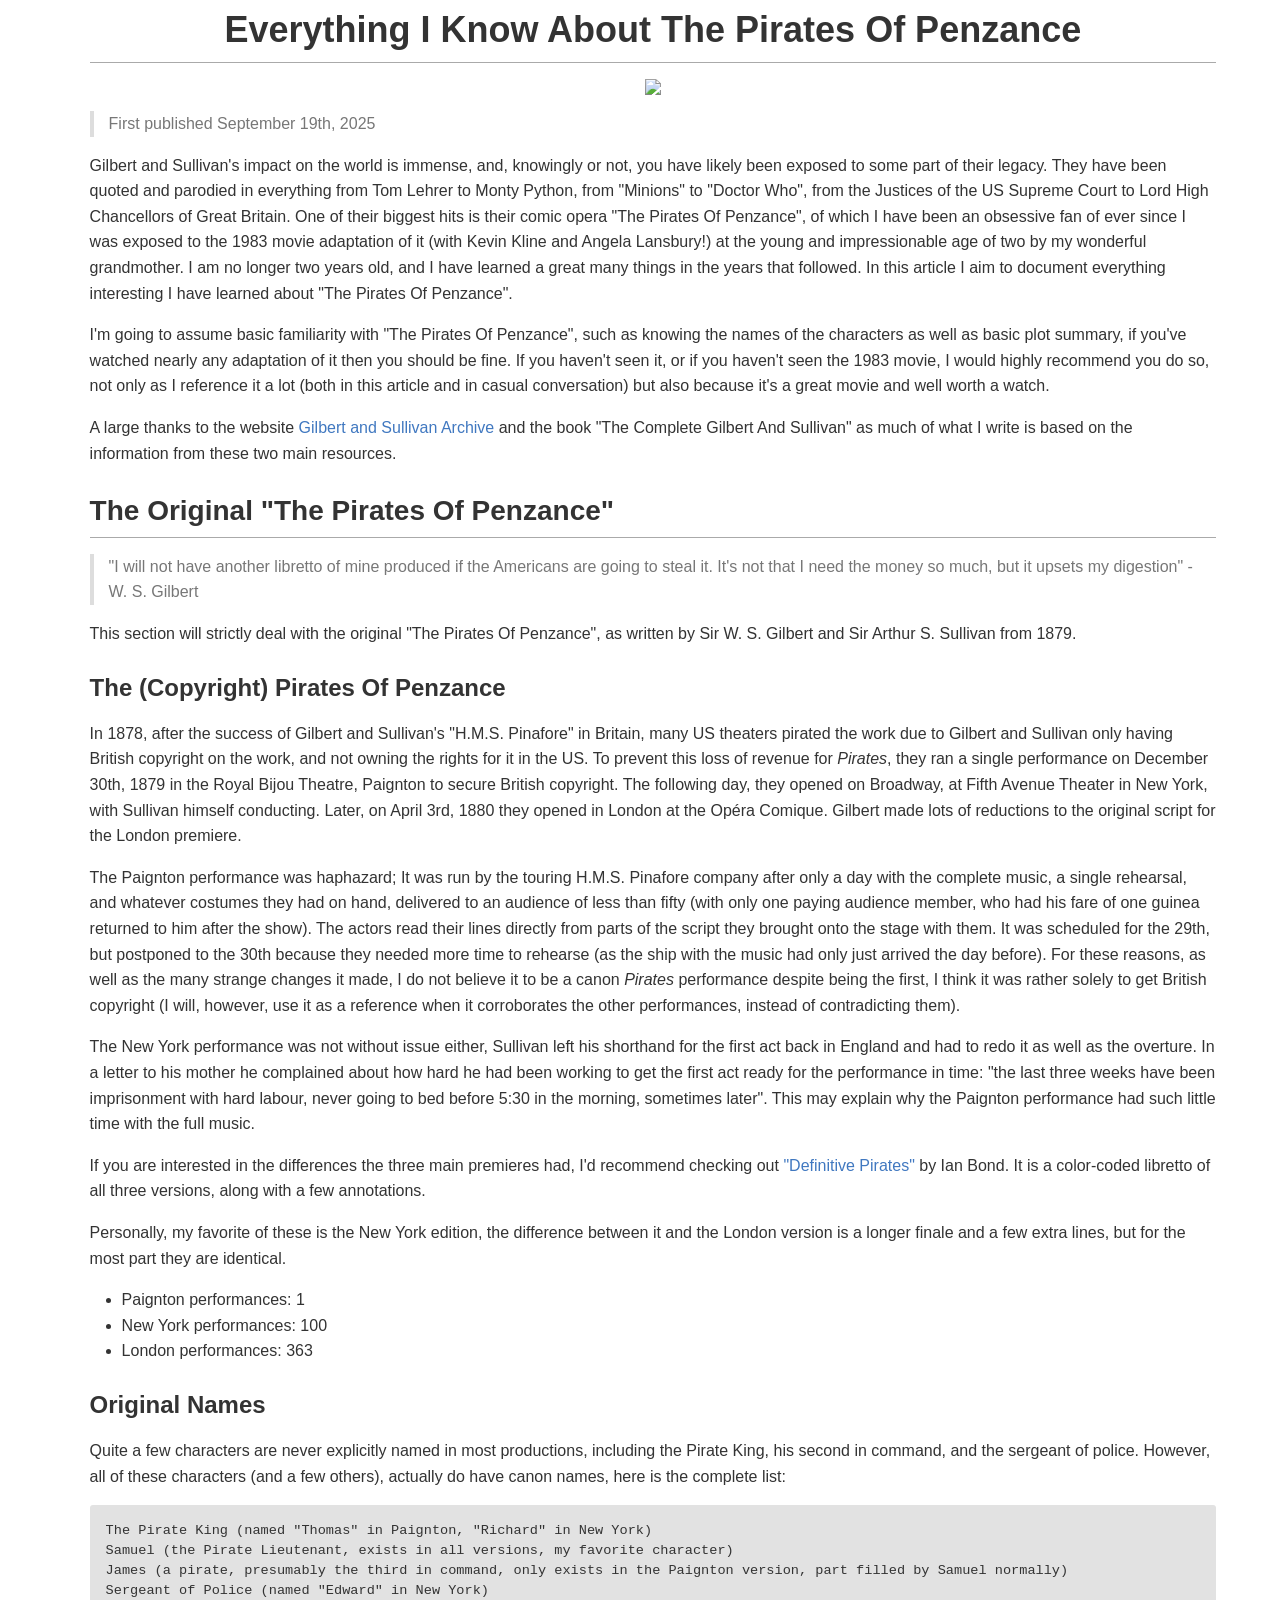
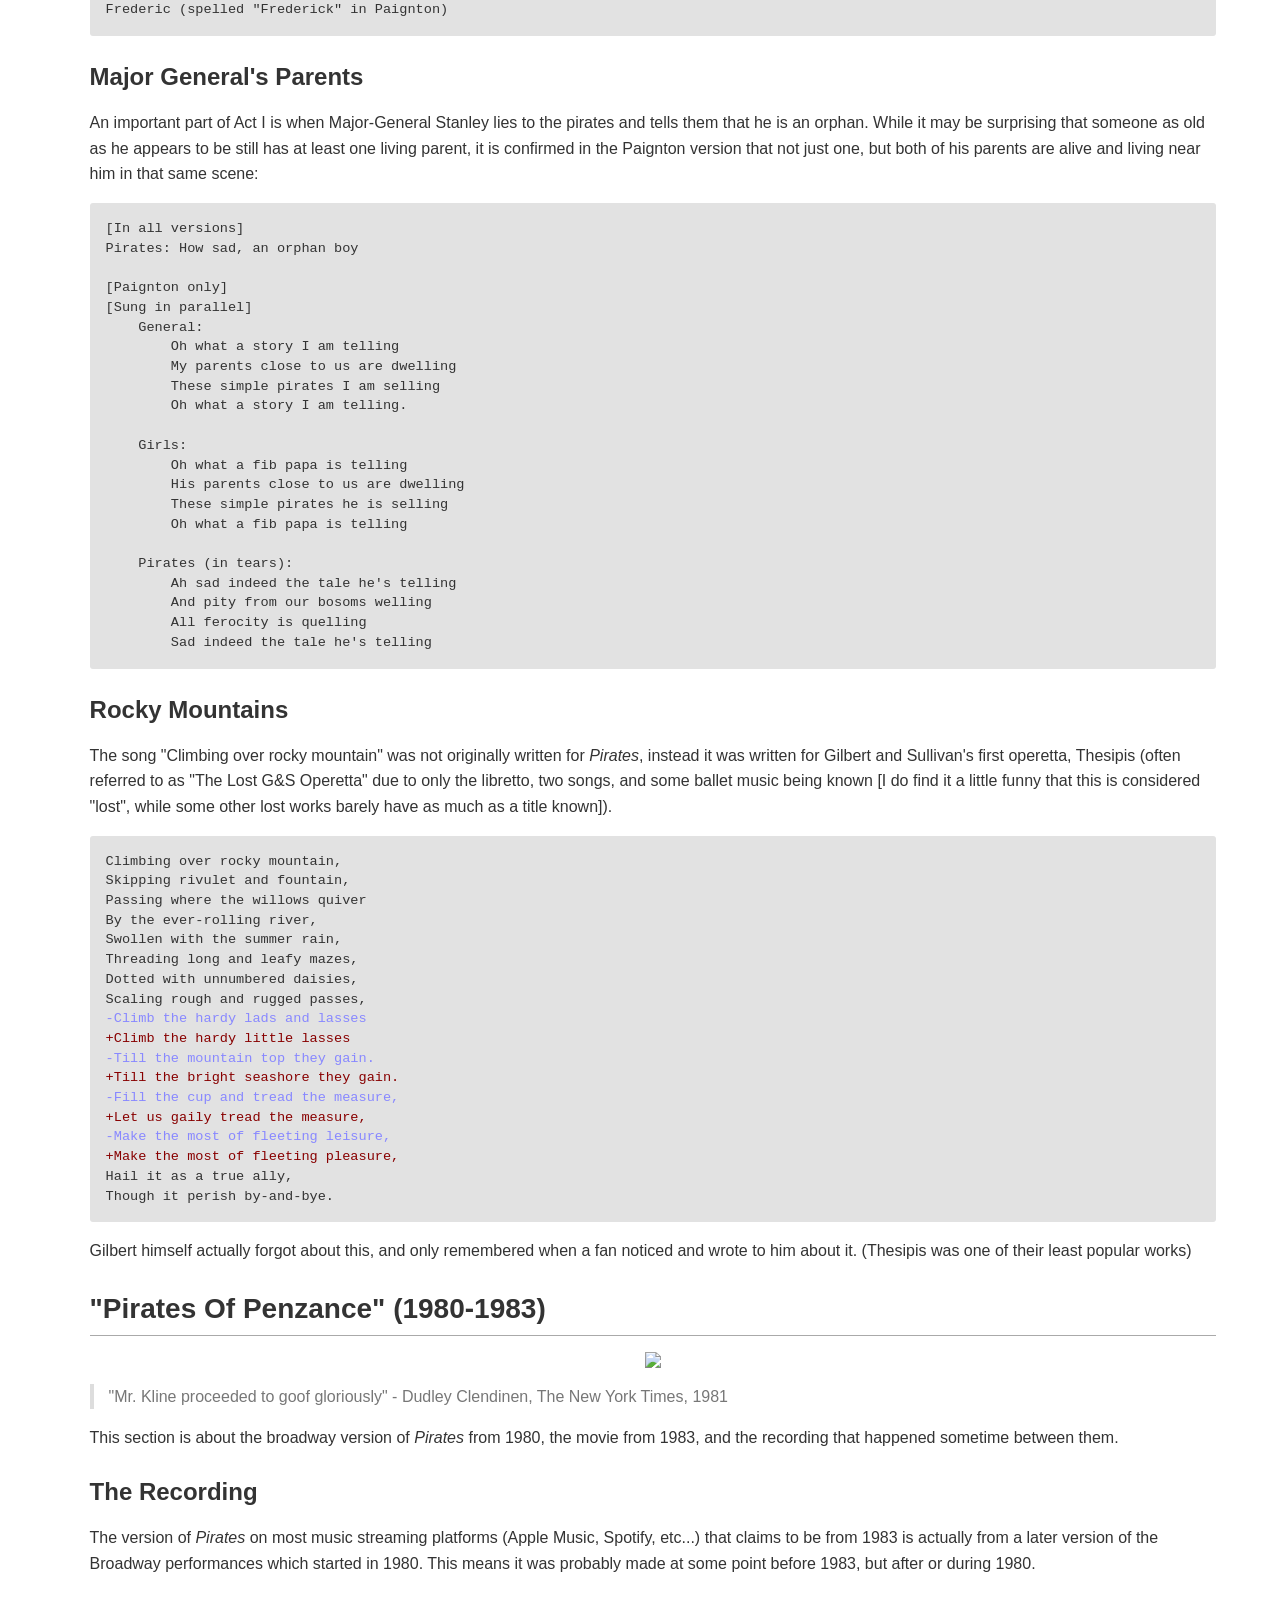
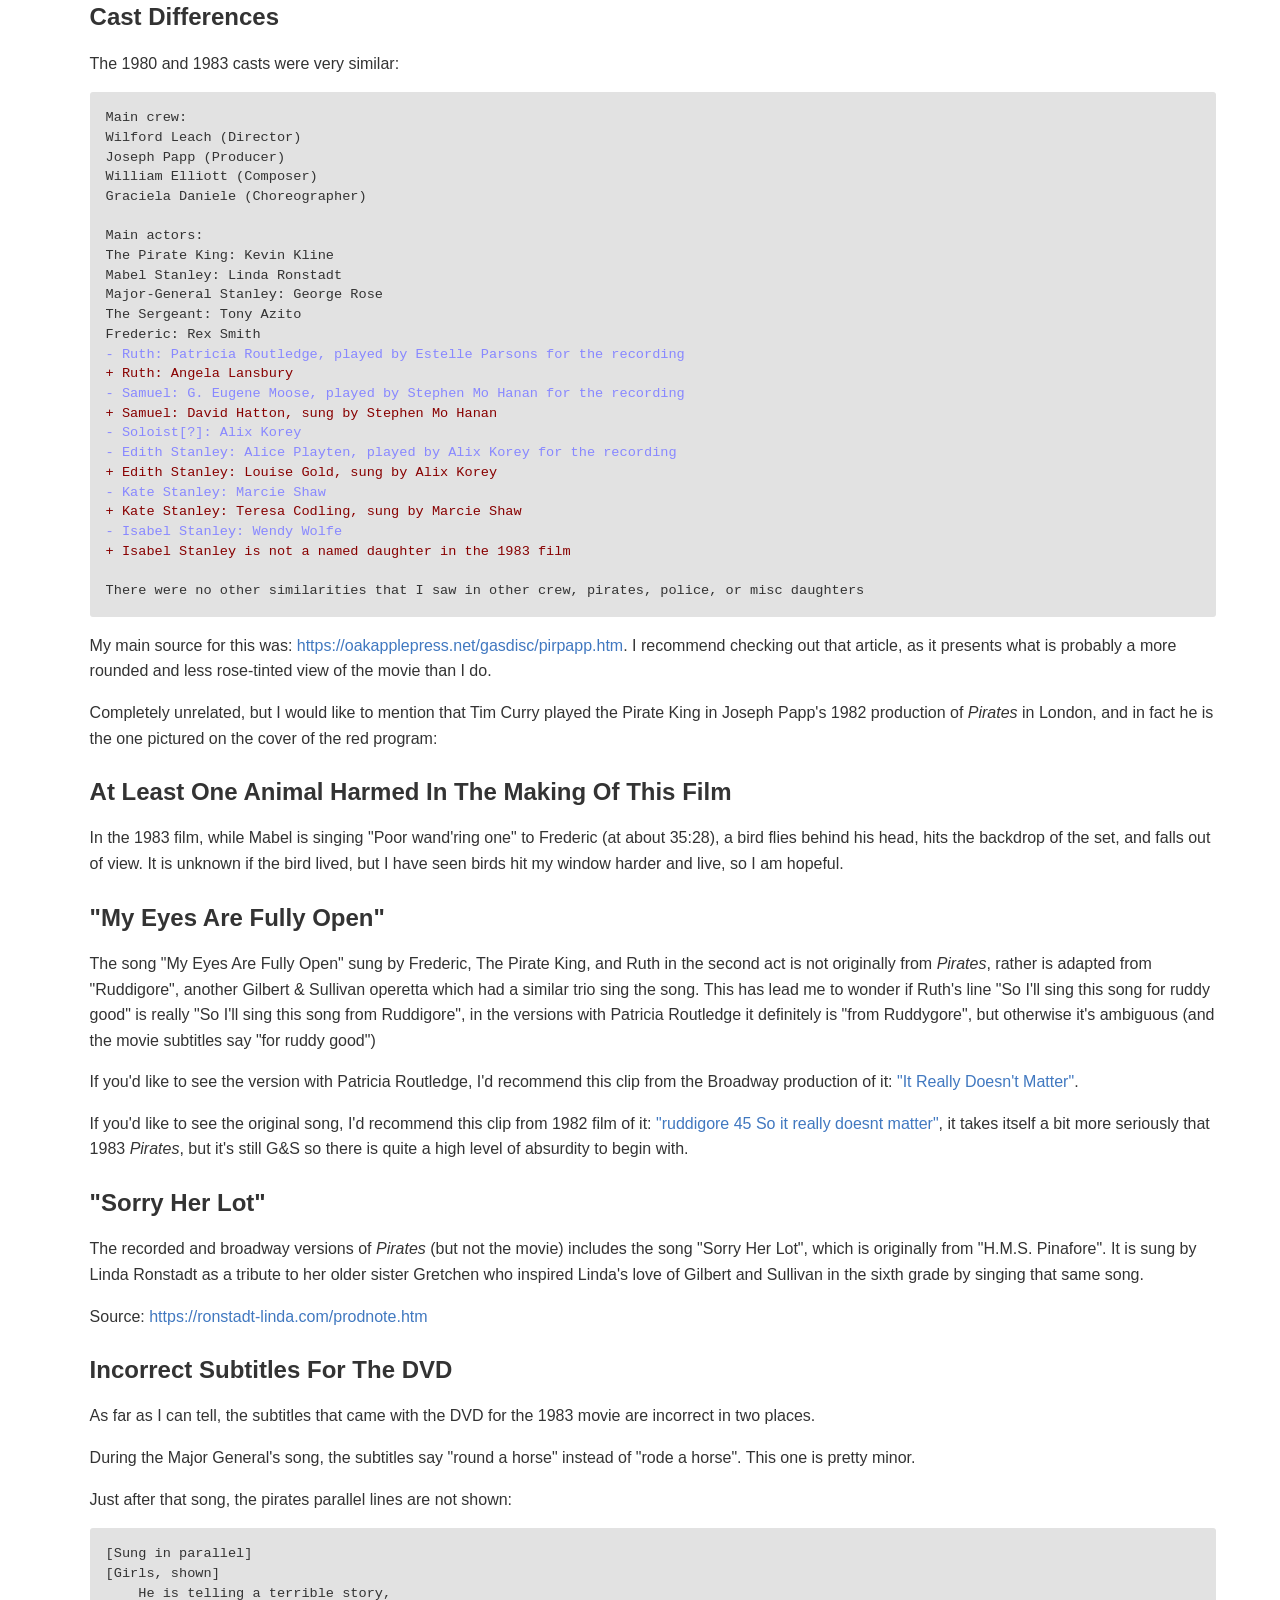
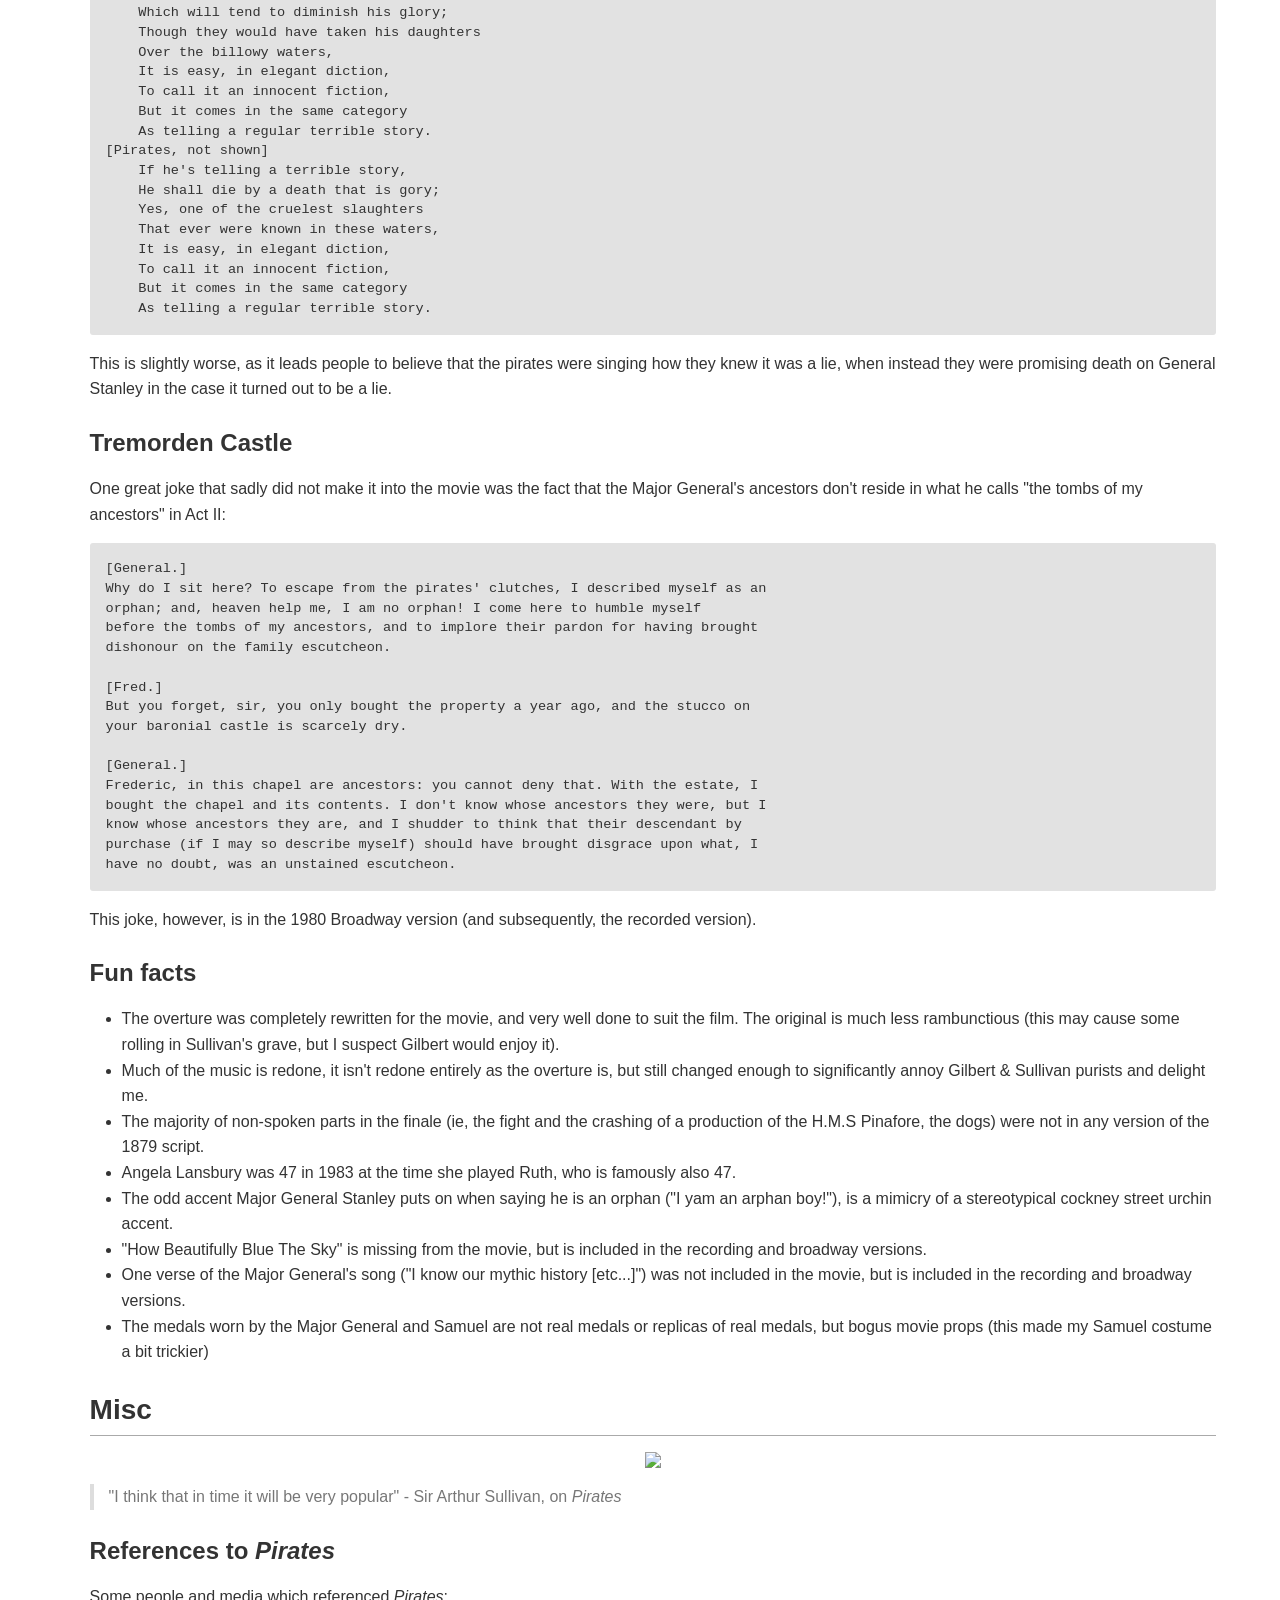
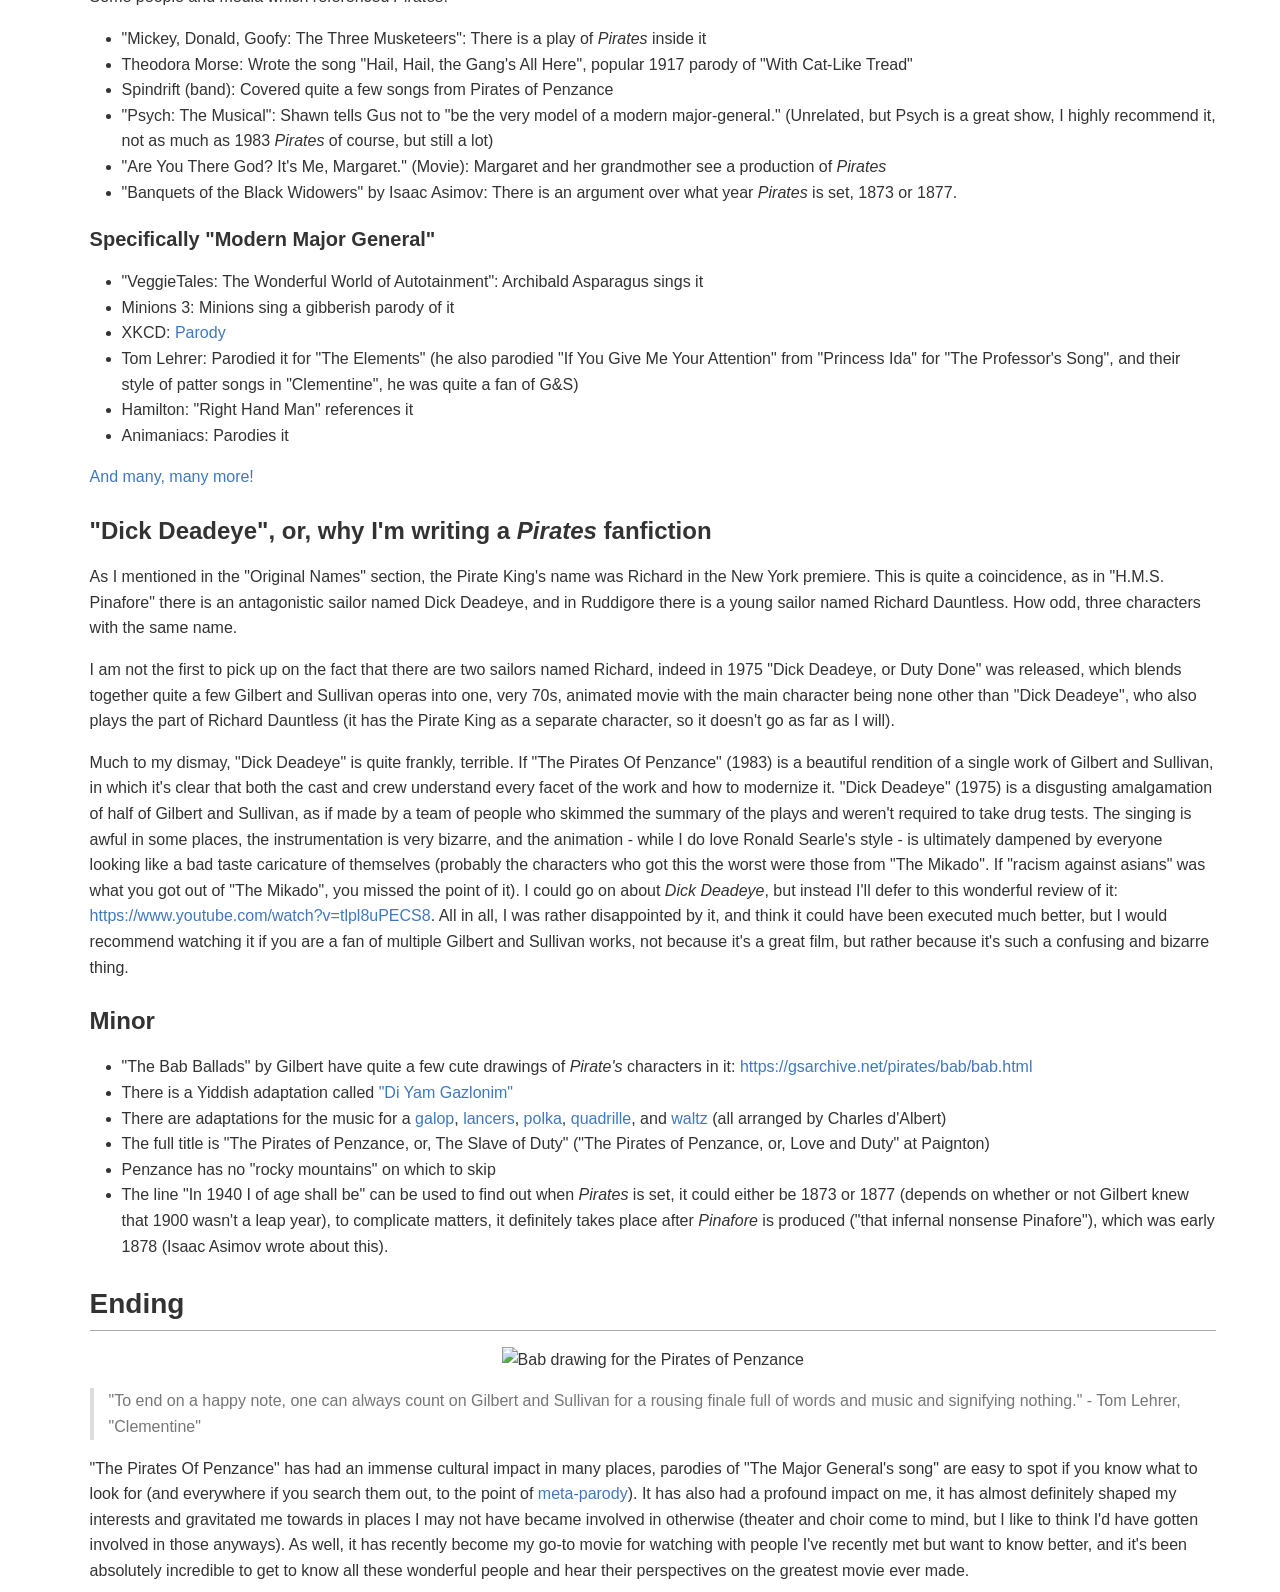
==== blog/pirates.html @ fc8563b8 "Add pirates of penzance article" ====
<html>
<head>
<link rel="stylesheet" href="default.css">
<link rel="stylesheet" href="github-markdown.css">
<link rel="stylesheet" href="base16-light.css">
</head>
<body class="markdown-body">
<h1 align="center">Everything I Know About The Pirates Of Penzance</h1>
<p align="center">
  <img src="https://gsarchive.net/pirates/graphics/temple_pk.jpg">
</p>
<blockquote>
<p>First published September 19th, 2025</p>
</blockquote>
<p>Gilbert and Sullivan's impact on the world is immense, and, knowingly or not, you have likely been exposed to some part of their legacy. They have been quoted and parodied in everything from Tom Lehrer to Monty Python, from "Minions" to "Doctor Who", from the Justices of the US Supreme Court to Lord High Chancellors of Great Britain. One of their biggest hits is their comic opera "The Pirates Of Penzance", of which I have been an obsessive fan of ever since I was exposed to the 1983 movie adaptation of it (with Kevin Kline and Angela Lansbury!) at the young and impressionable age of two by my wonderful grandmother. I am no longer two years old, and I have learned a great many things in the years that followed. In this article I aim to document everything interesting I have learned about "The Pirates Of Penzance".</p>
<p>I'm going to assume basic familiarity with "The Pirates Of Penzance", such as knowing the names of the characters as well as basic plot summary, if you've watched nearly any adaptation of it then you should be fine. If you haven't seen it, or if you haven't seen the 1983 movie, I would highly recommend you do so, not only as I reference it a lot (both in this article and in casual conversation) but also because it's a great movie and well worth a watch.</p>
<p>A large thanks to the website <a href="https://gsarchive.net/">Gilbert and Sullivan Archive</a> and the book "The Complete Gilbert And Sullivan" as much of what I write is based on the information from these two main resources.</p>
<h2>The Original "The Pirates Of Penzance"</h2>
<blockquote>
<p>"I will not have another libretto of mine produced if the Americans are going to steal it. It's not that I need the money so much, but it upsets my digestion" - W. S. Gilbert</p>
</blockquote>
<p>This section will strictly deal with the original "The Pirates Of Penzance", as written by Sir W. S. Gilbert and Sir Arthur S. Sullivan from 1879.</p>
<h3>The (Copyright) Pirates Of Penzance</h3>
<p>In 1878, after the success of Gilbert and Sullivan's "H.M.S. Pinafore" in Britain, many US theaters pirated the work due to Gilbert and Sullivan only having British copyright on the work, and not owning the rights for it in the US. To prevent this loss of revenue for <em>Pirates</em>, they ran a single performance on December 30th, 1879 in the Royal Bijou Theatre, Paignton to secure British copyright. The following day, they opened on Broadway, at Fifth Avenue Theater in New York, with Sullivan himself conducting. Later, on April 3rd, 1880 they opened in London at the Opéra Comique. Gilbert made lots of reductions to the original script for the London premiere.</p>
<p>The Paignton performance was haphazard; It was run by the touring H.M.S. Pinafore company after only a day with the complete music, a single rehearsal, and whatever costumes they had on hand, delivered to an audience of less than fifty (with only one paying audience member, who had his fare of one guinea returned to him after the show). The actors read their lines directly from parts of the script they brought onto the stage with them. It was scheduled for the 29th, but postponed to the 30th because they needed more time to rehearse (as the ship with the music had only just arrived the day before). For these reasons, as well as the many strange changes it made, I do not believe it to be a canon <em>Pirates</em> performance despite being the first, I think it was rather solely to get British copyright (I will, however, use it as a reference when it corroborates the other performances, instead of contradicting them).</p>
<p>The New York performance was not without issue either, Sullivan left his shorthand for the first act back in England and had to redo it as well as the overture. In a letter to his mother he complained about how hard he had been working to get the first act ready for the performance in time: "the last three weeks have been imprisonment with hard labour, never going to bed before 5:30 in the morning, sometimes later". This may explain why the Paignton performance had such little time with the full music.</p>
<p>If you are interested in the differences the three main premieres had, I'd recommend checking out <a href="https://gsarchive.net/pirates/definitive_pirates.pdf">"Definitive Pirates"</a> by Ian Bond. It is a color-coded libretto of all three versions, along with a few annotations.</p>
<p>Personally, my favorite of these is the New York edition, the difference between it and the London version is a longer finale and a few extra lines, but for the most part they are identical.</p>
<ul>
<li>Paignton performances: 1</li>
<li>New York performances: 100</li>
<li>London performances: 363</li>
</ul>
<h3>Original Names</h3>
<p>Quite a few characters are never explicitly named in most productions, including the Pirate King, his second in command, and the sergeant of police. However, all of these characters (and a few others), actually do have canon names, here is the complete list:</p>
<pre><code>The Pirate King (named "Thomas" in Paignton, "Richard" in New York)
Samuel (the Pirate Lieutenant, exists in all versions, my favorite character)
James (a pirate, presumably the third in command, only exists in the Paignton version, part filled by Samuel normally)
Sergeant of Police (named "Edward" in New York)
Frederic (spelled "Frederick" in Paignton)
</code></pre>
<h3>Major General's Parents</h3>
<p>An important part of Act I is when Major-General Stanley lies to the pirates and tells them that he is an orphan. While it may be surprising that someone as old as he appears to be still has at least one living parent, it is confirmed in the Paignton version that not just one, but both of his parents are alive and living near him in that same scene:</p>
<pre><code>[In all versions]
Pirates: How sad, an orphan boy

[Paignton only]
[Sung in parallel]
    General:
        Oh what a story I am telling
        My parents close to us are dwelling
        These simple pirates I am selling
        Oh what a story I am telling.

    Girls:
        Oh what a fib papa is telling
        His parents close to us are dwelling
        These simple pirates he is selling
        Oh what a fib papa is telling

    Pirates (in tears):
        Ah sad indeed the tale he's telling
        And pity from our bosoms welling
        All ferocity is quelling
        Sad indeed the tale he's telling
</code></pre>
<h3>Rocky Mountains</h3>
<p>The song "Climbing over rocky mountain" was not originally written for <em>Pirates</em>, instead it was written for Gilbert and Sullivan's first operetta, Thesipis (often referred to as "The Lost G&amp;S Operetta" due to only the libretto, two songs, and some ballet music being known [I do find it a little funny that this is considered "lost", while some other lost works barely have as much as a title known]).</p>
<pre><code class="language-diff">Climbing over rocky mountain,
Skipping rivulet and fountain,
Passing where the willows quiver
By the ever-rolling river,
Swollen with the summer rain,
Threading long and leafy mazes,
Dotted with unnumbered daisies,
Scaling rough and rugged passes,
<span class="hljs-deletion">-Climb the hardy lads and lasses</span>
<span class="hljs-addition">+Climb the hardy little lasses</span>
<span class="hljs-deletion">-Till the mountain top they gain.</span>
<span class="hljs-addition">+Till the bright seashore they gain.</span>
<span class="hljs-deletion">-Fill the cup and tread the measure,</span>
<span class="hljs-addition">+Let us gaily tread the measure,</span>
<span class="hljs-deletion">-Make the most of fleeting leisure,</span>
<span class="hljs-addition">+Make the most of fleeting pleasure,</span>
Hail it as a true ally,
Though it perish by-and-bye.
</code></pre>
<p>Gilbert himself actually forgot about this, and only remembered when a fan noticed and wrote to him about it. (Thesipis was one of their least popular works)</p>
<h2>"Pirates Of Penzance" (1980-1983)</h2>
<p align="center">
  <img src="https://m.media-amazon.com/images/M/MV5BOTBkMjFiYjctZjE0NC00MWNkLWFhYTEtYWE4MWM4ZjQ1NzIzXkEyXkFqcGc@._V1_QL75_UX190_CR0,1,190,281_.jpg">
</p>
<blockquote>
<p>"Mr. Kline proceeded to goof gloriously" - Dudley Clendinen, The New York Times, 1981</p>
</blockquote>
<p>This section is about the broadway version of <em>Pirates</em> from 1980, the movie from 1983, and the recording that happened sometime between them.</p>
<h3>The Recording</h3>
<p>The version of <em>Pirates</em> on most music streaming platforms (Apple Music, Spotify, etc...) that claims to be from 1983 is actually from a later version of the Broadway performances which started in 1980. This means it was probably made at some point before 1983, but after or during 1980.</p>
<h3>Cast Differences</h3>
<p>The 1980 and 1983 casts were very similar:</p>
<pre><code class="language-diff">Main crew:
Wilford Leach (Director)
Joseph Papp (Producer)
William Elliott (Composer)
Graciela Daniele (Choreographer)

Main actors:
The Pirate King: Kevin Kline
Mabel Stanley: Linda Ronstadt
Major-General Stanley: George Rose
The Sergeant: Tony Azito
Frederic: Rex Smith
<span class="hljs-deletion">- Ruth: Patricia Routledge, played by Estelle Parsons for the recording</span>
<span class="hljs-addition">+ Ruth: Angela Lansbury</span>
<span class="hljs-deletion">- Samuel: G. Eugene Moose, played by Stephen Mo Hanan for the recording</span>
<span class="hljs-addition">+ Samuel: David Hatton, sung by Stephen Mo Hanan</span>
<span class="hljs-deletion">- Soloist[?]: Alix Korey</span>
<span class="hljs-deletion">- Edith Stanley: Alice Playten, played by Alix Korey for the recording</span>
<span class="hljs-addition">+ Edith Stanley: Louise Gold, sung by Alix Korey</span>
<span class="hljs-deletion">- Kate Stanley: Marcie Shaw</span>
<span class="hljs-addition">+ Kate Stanley: Teresa Codling, sung by Marcie Shaw</span>
<span class="hljs-deletion">- Isabel Stanley: Wendy Wolfe</span>
<span class="hljs-addition">+ Isabel Stanley is not a named daughter in the 1983 film</span>

There were no other similarities that I saw in other crew, pirates, police, or misc daughters
</code></pre>
<p>My main source for this was: <a href="https://oakapplepress.net/gasdisc/pirpapp.htm">https://oakapplepress.net/gasdisc/pirpapp.htm</a>.
I recommend checking out that article, as it presents what is probably a more rounded and less rose-tinted view of the movie than I do.</p>
<p>Completely unrelated, but I would like to mention that Tim Curry played the Pirate King in Joseph Papp's 1982 production of <em>Pirates</em> in London, and in fact he is the one pictured on the cover of the red program: <img src="http://blog.durosia.com/wp-content/uploads/2017/06/pirates-of-penzance-program-300x300.jpg" alt=""></p>
<h3>At Least One Animal Harmed In The Making Of This Film</h3>
<p>In the 1983 film, while Mabel is singing "Poor wand'ring one" to Frederic (at about 35:28), a bird flies behind his head, hits the backdrop of the set, and falls out of view. It is unknown if the bird lived, but I have seen birds hit my window harder and live, so I am hopeful.</p>
<h3>"My Eyes Are Fully Open"</h3>
<p>The song "My Eyes Are Fully Open" sung by Frederic, The Pirate King, and Ruth in the second act is not originally from <em>Pirates</em>, rather is adapted from "Ruddigore", another Gilbert &amp; Sullivan operetta which had a similar trio sing the song. This has lead me to wonder if Ruth's line "So I'll sing this song for ruddy good" is really "So I'll sing this song from Ruddigore", in the versions with Patricia Routledge it definitely is "from Ruddygore", but otherwise it's ambiguous (and the movie subtitles say "for ruddy good")</p>
<p>If you'd like to see the version with Patricia Routledge, I'd recommend this clip from the Broadway production of it: <a href="https://www.youtube.com/watch?v=qa7evoSWgIY">"It Really Doesn't Matter"</a>.</p>
<p>If you'd like to see the original song, I'd recommend this clip from 1982 film of it: <a href="https://www.youtube.com/watch?v=zmBri9kvptE">"ruddigore 45 So it really doesnt matter"</a>, it takes itself a bit more seriously that 1983 <em>Pirates</em>, but it's still G&amp;S so there is quite a high level of absurdity to begin with.</p>
<h3>"Sorry Her Lot"</h3>
<p>The recorded and broadway versions of <em>Pirates</em> (but not the movie) includes the song "Sorry Her Lot", which is originally from "H.M.S. Pinafore". It is sung by Linda Ronstadt as a tribute to her older sister Gretchen who inspired Linda's love of Gilbert and Sullivan in the sixth grade by singing that same song.</p>
<p>Source: <a href="https://ronstadt-linda.com/prodnote.htm">https://ronstadt-linda.com/prodnote.htm</a></p>
<h3>Incorrect Subtitles For The DVD</h3>
<p>As far as I can tell, the subtitles that came with the DVD for the 1983 movie are incorrect in two places.</p>
<p>During the Major General's song, the subtitles say "round a horse" instead of "rode a horse". This one is pretty minor.</p>
<p>Just after that song, the pirates parallel lines are not shown:</p>
<pre><code>[Sung in parallel]
[Girls, shown]
    He is telling a terrible story,
    Which will tend to diminish his glory;
    Though they would have taken his daughters
    Over the billowy waters,
    It is easy, in elegant diction,
    To call it an innocent fiction,
    But it comes in the same category
    As telling a regular terrible story.
[Pirates, not shown]
    If he's telling a terrible story,
    He shall die by a death that is gory;
    Yes, one of the cruelest slaughters
    That ever were known in these waters,
    It is easy, in elegant diction,
    To call it an innocent fiction,
    But it comes in the same category
    As telling a regular terrible story.
</code></pre>
<p>This is slightly worse, as it leads people to believe that the pirates were singing how they knew it was a lie, when instead they were promising death on General Stanley in the case it turned out to be a lie.</p>
<h3>Tremorden Castle</h3>
<p>One great joke that sadly did not make it into the movie was the fact that the Major General's ancestors don't reside in what he calls "the tombs of my ancestors" in Act II:</p>
<pre><code>[General.]
Why do I sit here? To escape from the pirates' clutches, I described myself as an
orphan; and, heaven help me, I am no orphan! I come here to humble myself
before the tombs of my ancestors, and to implore their pardon for having brought
dishonour on the family escutcheon.

[Fred.]
But you forget, sir, you only bought the property a year ago, and the stucco on
your baronial castle is scarcely dry.

[General.]
Frederic, in this chapel are ancestors: you cannot deny that. With the estate, I
bought the chapel and its contents. I don't know whose ancestors they were, but I
know whose ancestors they are, and I shudder to think that their descendant by
purchase (if I may so describe myself) should have brought disgrace upon what, I
have no doubt, was an unstained escutcheon.
</code></pre>
<p>This joke, however, is in the 1980 Broadway version (and subsequently, the recorded version).</p>
<h3>Fun facts</h3>
<ul>
<li>The overture was completely rewritten for the movie, and very well done to suit the film. The original is much less rambunctious (this may cause some rolling in Sullivan's grave, but I suspect Gilbert would enjoy it).</li>
<li>Much of the music is redone, it isn't redone entirely as the overture is, but still changed enough to significantly annoy Gilbert &amp; Sullivan purists and delight me.</li>
<li>The majority of non-spoken parts in the finale (ie, the fight and the crashing of a production of the H.M.S Pinafore, the dogs) were not in any version of the 1879 script.</li>
<li>Angela Lansbury was 47 in 1983 at the time she played Ruth, who is famously also 47.</li>
<li>The odd accent Major General Stanley puts on when saying he is an orphan ("I yam an arphan boy!"), is a mimicry of a stereotypical cockney street urchin accent.</li>
<li>"How Beautifully Blue The Sky" is missing from the movie, but is included in the recording and broadway versions.</li>
<li>One verse of the Major General's song ("I know our mythic history [etc...]") was not included in the movie, but is included in the recording and broadway versions.</li>
<li>The medals worn by the Major General and Samuel are not real medals or replicas of real medals, but bogus movie props (this made my Samuel costume a bit trickier)</li>
</ul>
<h2>Misc</h2>
<p align="center">
  <img src="https://gsarchive.net/pirates/clip_art/GeneralStanley.png" style="max-width: 10%; max-height: 10%;">
</p>
<blockquote>
<p>"I think that in time it will be very popular" - Sir Arthur Sullivan, on <em>Pirates</em></p>
</blockquote>
<h3>References to <em>Pirates</em></h3>
<p>Some people and media which referenced <em>Pirates</em>:</p>
<ul>
<li>"Mickey, Donald, Goofy: The Three Musketeers": There is a play of <em>Pirates</em> inside it</li>
<li>Theodora Morse: Wrote the song "Hail, Hail, the Gang's All Here", popular 1917 parody of "With Cat-Like Tread"</li>
<li>Spindrift (band): Covered quite a few songs from Pirates of Penzance</li>
<li>"Psych: The Musical": Shawn tells Gus not to "be the very model of a modern major-general." (Unrelated, but Psych is a great show, I highly recommend it, not as much as 1983 <em>Pirates</em> of course, but still a lot)</li>
<li>"Are You There God? It's Me, Margaret." (Movie): Margaret and her grandmother see a production of <em>Pirates</em></li>
<li>"Banquets of the Black Widowers" by Isaac Asimov: There is an argument over what year <em>Pirates</em> is set, 1873 or 1877.</li>
</ul>
<h4>Specifically "Modern Major General"</h4>
<ul>
<li>"VeggieTales: The Wonderful World of Autotainment": Archibald Asparagus sings it</li>
<li>Minions 3: Minions sing a gibberish parody of it</li>
<li>XKCD: <a href="https://xkcd.com/1052/">Parody</a></li>
<li>Tom Lehrer: Parodied it for "The Elements" (he also parodied "If You Give Me Your Attention" from "Princess Ida" for "The Professor's Song", and their style of patter songs in "Clementine", he was quite a fan of G&amp;S)</li>
<li>Hamilton: "Right Hand Man" references it</li>
<li>Animaniacs: Parodies it</li>
</ul>
<p><a href="https://en.wikipedia.org/wiki/Major-General%27s_Song#In_popular_culture">And many, many more!</a></p>
<h3>"Dick Deadeye", or, why I'm writing a <em>Pirates</em> fanfiction</h3>
<p>As I mentioned in the "Original Names" section, the Pirate King's name was Richard in the New York premiere. This is quite a coincidence, as in "H.M.S. Pinafore" there is an antagonistic sailor named Dick Deadeye, and in Ruddigore there is a young sailor named Richard Dauntless. How odd, three characters with the same name.</p>
<p>I am not the first to pick up on the fact that there are two sailors named Richard, indeed in 1975 "Dick Deadeye, or Duty Done" was released, which blends together quite a few Gilbert and Sullivan operas into one, very 70s, animated movie with the main character being none other than "Dick Deadeye", who also plays the part of Richard Dauntless (it has the Pirate King as a separate character, so it doesn't go as far as I will).</p>
<p>Much to my dismay, "Dick Deadeye" is quite frankly, terrible. If "The Pirates Of Penzance" (1983) is a beautiful rendition of a single work of Gilbert and Sullivan, in which it's clear that both the cast and crew understand every facet of the work and how to modernize it. "Dick Deadeye" (1975) is a disgusting amalgamation of half of Gilbert and Sullivan, as if made by a team of people who skimmed the summary of the plays and weren't required to take drug tests. The singing is awful in some places, the instrumentation is very bizarre, and the animation - while I do love Ronald Searle's style - is ultimately dampened by everyone looking like a bad taste caricature of themselves (probably the characters who got this the worst were those from "The Mikado". If "racism against asians" was what you got out of "The Mikado", you missed the point of it). I could go on about <em>Dick Deadeye</em>, but instead I'll defer to this wonderful review of it: <a href="https://www.youtube.com/watch?v=tlpl8uPECS8">https://www.youtube.com/watch?v=tlpl8uPECS8</a>. All in all, I was rather disappointed by it, and think it could have been executed much better, but I would recommend watching it if you are a fan of multiple Gilbert and Sullivan works, not because it's a great film, but rather because it's such a confusing and bizarre thing.</p>
<h3>Minor</h3>
<ul>
<li>"The Bab Ballads" by Gilbert have quite a few cute drawings of <em>Pirate's</em> characters in it: <a href="https://gsarchive.net/pirates/bab/bab.html">https://gsarchive.net/pirates/bab/bab.html</a></li>
<li>There is a Yiddish adaptation called <a href="https://www.ibiblio.org/yiddish/DYG/">"Di Yam Gazlonim"</a></li>
<li>There are adaptations for the music for a <a href="https://gsarchive.net/pirates/dance_arr/pp_galop.pdf">galop</a>, <a href="https://gsarchive.net/pirates/dance_arr/pp_lancers.pdf">lancers</a>, <a href="https://gsarchive.net/pirates/dance_arr/pp_polka.pdf">polka</a>, <a href="https://gsarchive.net/pirates/dance_arr/pp_quad.pdf">quadrille</a>, and <a href="https://gsarchive.net/pirates/dance_arr/pp_waltz.pdf">waltz</a> (all arranged by Charles d'Albert)</li>
<li>The full title is "The Pirates of Penzance, or, The Slave of Duty" ("The Pirates of Penzance, or, Love and Duty" at Paignton)</li>
<li>Penzance has no "rocky mountains" on which to skip</li>
<li>The line "In 1940 I of age shall be" can be used to find out when <em>Pirates</em> is set, it could either be 1873 or 1877 (depends on whether or not Gilbert knew that 1900 wasn't a leap year), to complicate matters, it definitely takes place after <em>Pinafore</em> is produced ("that infernal nonsense Pinafore"), which was early 1878 (Isaac Asimov wrote about this).</li>
</ul>
<h2>Ending</h2>
<p align="center">
  <img src="https://gsarchive.net/pirates/bab/tree.gif" alt="Bab drawing for the Pirates of Penzance">
</p>
<blockquote>
<p>"To end on a happy note, one can always count on Gilbert and Sullivan for a rousing finale full of words and music and signifying nothing." - Tom Lehrer, "Clementine"</p>
</blockquote>

"The Pirates Of Penzance" has had an immense cultural impact in many places, parodies of "The Major General's song" are easy to spot if you know what to look for (and everywhere if you search them out, to the point of <a  href="https://www.tumblr.com/fipindustries/752453453273546752/i-cannot-stand-the-parodies-of-modern-major?source=share">meta-parody</a>). It has also had a profound impact on me, it has almost definitely shaped my interests and gravitated me towards in places I may not have became involved in otherwise (theater and choir come to mind, but I like to think I'd have gotten involved in those anyways). As well, it has recently become my go-to movie for watching with people I've recently met but want to know better, and it's been absolutely incredible to get to know all these wonderful people and hear their perspectives on the greatest movie ever made.

</body>
</html>
---- blog/default.css ----
/*

Original style from softwaremaniacs.org (c) Ivan Sagalaev <Maniac@SoftwareManiacs.Org>

*/

.hljs {
  display: block;
  overflow-x: auto;
  padding: 0.5em;
  background: #f0f0f0;
  -webkit-text-size-adjust: none;
}

.hljs,
.hljs-subst,
.hljs-tag .hljs-title,
.nginx .hljs-title {
  color: black;
}

.hljs-string,
.hljs-title,
.hljs-constant,
.hljs-parent,
.hljs-tag .hljs-value,
.hljs-rules .hljs-value,
.hljs-preprocessor,
.hljs-pragma,
.haml .hljs-symbol,
.ruby .hljs-symbol,
.ruby .hljs-symbol .hljs-string,
.hljs-template_tag,
.django .hljs-variable,
.smalltalk .hljs-class,
.hljs-addition,
.hljs-flow,
.hljs-stream,
.bash .hljs-variable,
.apache .hljs-tag,
.apache .hljs-cbracket,
.tex .hljs-command,
.tex .hljs-special,
.erlang_repl .hljs-function_or_atom,
.asciidoc .hljs-header,
.markdown .hljs-header,
.coffeescript .hljs-attribute {
  color: #800;
}

.smartquote,
.hljs-comment,
.hljs-annotation,
.diff .hljs-header,
.hljs-chunk,
.asciidoc .hljs-blockquote,
.markdown .hljs-blockquote {
  color: #888;
}

.hljs-number,
.hljs-date,
.hljs-regexp,
.hljs-literal,
.hljs-hexcolor,
.smalltalk .hljs-symbol,
.smalltalk .hljs-char,
.go .hljs-constant,
.hljs-change,
.lasso .hljs-variable,
.makefile .hljs-variable,
.asciidoc .hljs-bullet,
.markdown .hljs-bullet,
.asciidoc .hljs-link_url,
.markdown .hljs-link_url {
  color: #080;
}

.hljs-label,
.hljs-javadoc,
.ruby .hljs-string,
.hljs-decorator,
.hljs-filter .hljs-argument,
.hljs-localvars,
.hljs-array,
.hljs-attr_selector,
.hljs-important,
.hljs-pseudo,
.hljs-pi,
.haml .hljs-bullet,
.hljs-doctype,
.hljs-deletion,
.hljs-envvar,
.hljs-shebang,
.apache .hljs-sqbracket,
.nginx .hljs-built_in,
.tex .hljs-formula,
.erlang_repl .hljs-reserved,
.hljs-prompt,
.asciidoc .hljs-link_label,
.markdown .hljs-link_label,
.vhdl .hljs-attribute,
.clojure .hljs-attribute,
.asciidoc .hljs-attribute,
.lasso .hljs-attribute,
.coffeescript .hljs-property,
.hljs-phony {
  color: #88f;
}

.hljs-keyword,
.hljs-id,
.hljs-title,
.hljs-built_in,
.css .hljs-tag,
.hljs-javadoctag,
.hljs-phpdoc,
.hljs-dartdoc,
.hljs-yardoctag,
.smalltalk .hljs-class,
.hljs-winutils,
.bash .hljs-variable,
.apache .hljs-tag,
.hljs-type,
.hljs-typename,
.tex .hljs-command,
.asciidoc .hljs-strong,
.markdown .hljs-strong,
.hljs-request,
.hljs-status {
  font-weight: bold;
}

.asciidoc .hljs-emphasis,
.markdown .hljs-emphasis {
  font-style: italic;
}

.nginx .hljs-built_in {
  font-weight: normal;
}

.coffeescript .javascript,
.javascript .xml,
.lasso .markup,
.tex .hljs-formula,
.xml .javascript,
.xml .vbscript,
.xml .css,
.xml .hljs-cdata {
  opacity: 0.5;
}
---- blog/github-markdown.css ----
@font-face {
  font-family: octicons-link;
  src: url([data-uri]) format('woff');
}

.markdown-body {
  margin-left: 7%;
  margin-right: 5%;
  -ms-text-size-adjust: 100%;
  -webkit-text-size-adjust: 100%;
  color: #333;
  font-family: "Helvetica Neue", Helvetica, "Segoe UI", Arial, freesans, sans-serif, "Apple Color Emoji", "Segoe UI Emoji", "Segoe UI Symbol";
  font-size: 16px;
  line-height: 1.6;
  word-wrap: break-word;
}

.markdown-body a {
  background-color: transparent;
  -webkit-text-decoration-skip: objects;
}

.markdown-body a:active,
.markdown-body a:hover {
  outline-width: 0;
}

.markdown-body strong {
  font-weight: inherit;
}

.markdown-body strong {
  font-weight: bolder;
}

.markdown-body h1 {
  font-size: 2em;
  margin: 0.67em 0;
}

.markdown-body img {
  border-style: none;
}

.markdown-body svg:not(:root) {
  overflow: hidden;
}

.markdown-body code,
.markdown-body kbd,
.markdown-body pre {
  font-family: monospace, monospace;
  font-size: 1em;
}

.markdown-body hr {
  box-sizing: content-box;
  height: 0;
  overflow: visible;
}

.markdown-body input {
  font: inherit;
  margin: 0;
}

.markdown-body input {
  overflow: visible;
}

.markdown-body button:-moz-focusring,
.markdown-body [type="button"]:-moz-focusring,
.markdown-body [type="reset"]:-moz-focusring,
.markdown-body [type="submit"]:-moz-focusring {
  outline: 1px dotted ButtonText;
}

.markdown-body [type="checkbox"] {
  box-sizing: border-box;
  padding: 0;
}

.markdown-body table {
  border-spacing: 0;
  border-collapse: collapse;
}

.markdown-body td,
.markdown-body th {
  padding: 0;
}

.markdown-body * {
  box-sizing: border-box;
}

.markdown-body input {
  font: 13px/1.4 Helvetica, arial, nimbussansl, liberationsans, freesans, clean, sans-serif, "Apple Color Emoji", "Segoe UI Emoji", "Segoe UI Symbol";
}

.markdown-body a {
  color: #4078c0;
  text-decoration: none;
}

.markdown-body a:hover,
.markdown-body a:active {
  text-decoration: underline;
}

.markdown-body hr {
  height: 0;
  margin: 15px 0;
  overflow: hidden;
  background: transparent;
  border: 0;
  border-bottom: 1px solid #aaa;
}

.markdown-body hr::before {
  display: table;
  content: "";
}

.markdown-body hr::after {
  display: table;
  clear: both;
  content: "";
}

.markdown-body h1,
.markdown-body h2,
.markdown-body h3,
.markdown-body h4,
.markdown-body h5,
.markdown-body h6 {
  margin-top: 0;
  margin-bottom: 0;
  line-height: 1.5;
}

.markdown-body h1 {
  font-size: 30px;
}

.markdown-body h2 {
  font-size: 21px;
}

.markdown-body h3 {
  font-size: 16px;
}

.markdown-body h4 {
  font-size: 14px;
}

.markdown-body h5 {
  font-size: 12px;
}

.markdown-body h6 {
  font-size: 11px;
}

.markdown-body p {
  margin-top: 0;
  margin-bottom: 10px;
}

.markdown-body blockquote {
  margin: 0;
}

.markdown-body ul,
.markdown-body ol {
  padding-left: 0;
  margin-top: 0;
  margin-bottom: 0;
}

.markdown-body ol ol,
.markdown-body ul ol {
  list-style-type: lower-roman;
}

.markdown-body ul ul ol,
.markdown-body ul ol ol,
.markdown-body ol ul ol,
.markdown-body ol ol ol {
  list-style-type: lower-alpha;
}

.markdown-body dd {
  margin-left: 0;
}

.markdown-body code {
  font-family: Consolas, "Liberation Mono", Menlo, Courier, monospace;
  font-size: 12px;
}

.markdown-body pre {
  margin-top: 0;
  margin-bottom: 0;
  font: 12px Consolas, "Liberation Mono", Menlo, Courier, monospace;
}

.markdown-body .pl-0 {
  padding-left: 0 !important;
}

.markdown-body .pl-1 {
  padding-left: 3px !important;
}

.markdown-body .pl-2 {
  padding-left: 6px !important;
}

.markdown-body .pl-3 {
  padding-left: 12px !important;
}

.markdown-body .pl-4 {
  padding-left: 24px !important;
}

.markdown-body .pl-5 {
  padding-left: 36px !important;
}

.markdown-body .pl-6 {
  padding-left: 48px !important;
}

.markdown-body .form-select::-ms-expand {
  opacity: 0;
}

.markdown-body:before {
  display: table;
  content: "";
}

.markdown-body:after {
  display: table;
  clear: both;
  content: "";
}

.markdown-body>*:first-child {
  margin-top: 0 !important;
}

.markdown-body>*:last-child {
  margin-bottom: 0 !important;
}

.markdown-body a:not([href]) {
  color: inherit;
  text-decoration: none;
}

.markdown-body .anchor {
  display: inline-block;
  padding-right: 2px;
  margin-left: -18px;
}

.markdown-body .anchor:focus {
  outline: none;
}

.markdown-body h1,
.markdown-body h2,
.markdown-body h3,
.markdown-body h4,
.markdown-body h5,
.markdown-body h6 {
  margin-top: 1em;
  margin-bottom: 16px;
  font-weight: bold;
  line-height: 1.4;
}

.markdown-body h1 .octicon-link,
.markdown-body h2 .octicon-link,
.markdown-body h3 .octicon-link,
.markdown-body h4 .octicon-link,
.markdown-body h5 .octicon-link,
.markdown-body h6 .octicon-link {
  color: #000;
  vertical-align: middle;
  visibility: hidden;
}

.markdown-body h1:hover .anchor,
.markdown-body h2:hover .anchor,
.markdown-body h3:hover .anchor,
.markdown-body h4:hover .anchor,
.markdown-body h5:hover .anchor,
.markdown-body h6:hover .anchor {
  text-decoration: none;
}

.markdown-body h1:hover .anchor .octicon-link,
.markdown-body h2:hover .anchor .octicon-link,
.markdown-body h3:hover .anchor .octicon-link,
.markdown-body h4:hover .anchor .octicon-link,
.markdown-body h5:hover .anchor .octicon-link,
.markdown-body h6:hover .anchor .octicon-link {
  visibility: visible;
}

.markdown-body h1 {
  padding-bottom: 0.3em;
  font-size: 2.25em;
  line-height: 1.2;
  border-bottom: 1px solid #aaa;
}

.markdown-body h1 .anchor {
  line-height: 1;
}

.markdown-body h2 {
  padding-bottom: 0.3em;
  font-size: 1.75em;
  line-height: 1.225;
  border-bottom: 1px solid #aaa;
}

.markdown-body h2 .anchor {
  line-height: 1;
}

.markdown-body h3 {
  font-size: 1.5em;
  line-height: 1.43;
}

.markdown-body h3 .anchor {
  line-height: 1.2;
}

.markdown-body h4 {
  font-size: 1.25em;
}

.markdown-body h4 .anchor {
  line-height: 1.2;
}

.markdown-body h5 {
  font-size: 1em;
}

.markdown-body h5 .anchor {
  line-height: 1.1;
}

.markdown-body h6 {
  font-size: 1em;
  color: #777;
}

.markdown-body h6 .anchor {
  line-height: 1.1;
}

.markdown-body p,
.markdown-body blockquote,
.markdown-body ul,
.markdown-body ol,
.markdown-body dl,
.markdown-body table,
.markdown-body pre {
  margin-top: 0;
  margin-bottom: 16px;
}

.markdown-body hr {
  height: 4px;
  padding: 0;
  margin: 16px 0;
  background-color: #e7e7e7;
  border: 0 none;
}

.markdown-body ul,
.markdown-body ol {
  padding-left: 2em;
}

.markdown-body ul ul,
.markdown-body ul ol,
.markdown-body ol ol,
.markdown-body ol ul {
  margin-top: 0;
  margin-bottom: 0;
}

.markdown-body li>p {
  margin-top: 16px;
}

.markdown-body dl {
  padding: 0;
}

.markdown-body dl dt {
  padding: 0;
  margin-top: 16px;
  font-size: 1em;
  font-style: italic;
  font-weight: bold;
}

.markdown-body dl dd {
  padding: 0 16px;
  margin-bottom: 16px;
}

.markdown-body blockquote {
  padding: 0 15px;
  color: #777;
  border-left: 4px solid #ddd;
}

.markdown-body blockquote>:first-child {
  margin-top: 0;
}

.markdown-body blockquote>:last-child {
  margin-bottom: 0;
}

.markdown-body table {
  display: block;
  width: 100%;
  overflow: auto;
  word-break: normal;
  word-break: keep-all;
}

.markdown-body table th {
  font-weight: bold;
}

.markdown-body table th,
.markdown-body table td {
  padding: 6px 13px;
  border: 1px solid #ddd;
}

.markdown-body table tr {
  background-color: #fff;
  border-top: 1px solid #ccc;
}

.markdown-body table tr:nth-child(2n) {
  background-color: #f8f8f8;
}

.markdown-body img {
  max-width: 100%;
  box-sizing: content-box;
  background-color: #fff;
}

.markdown-body code {
  padding: 0;
  padding-top: 0.2em;
  padding-bottom: 0.2em;
  margin: 0;
  font-size: 85%;
  background-color: rgba(0,0,0,0.04);
  border-radius: 3px;
}

.markdown-body code:before,
.markdown-body code:after {
  letter-spacing: -0.2em;
  content: "\00a0";
}

.markdown-body pre>code {
  padding: 0;
  margin: 0;
  font-size: 100%;
  word-break: normal;
  white-space: pre;
  background: transparent;
  border: 0;
}

.markdown-body .highlight {
  margin-bottom: 16px;
}

.markdown-body .highlight pre,
.markdown-body pre {
  padding: 16px;
  overflow: auto;
  font-size: 85%;
  line-height: 1.45;
  background-color: #e2e2e2;
  border-radius: 3px;
}

.markdown-body .highlight pre {
  margin-bottom: 0;
  word-break: normal;
}

.markdown-body pre {
  word-wrap: normal;
}

.markdown-body pre code {
  display: inline;
  max-width: initial;
  padding: 0;
  margin: 0;
  overflow: initial;
  line-height: inherit;
  word-wrap: normal;
  background-color: transparent;
  border: 0;
}

.markdown-body pre code:before,
.markdown-body pre code:after {
  content: normal;
}

.markdown-body kbd {
  display: inline-block;
  padding: 3px 5px;
  font-size: 11px;
  line-height: 10px;
  color: #555;
  vertical-align: middle;
  background-color: #fcfcfc;
  border: solid 1px #ccc;
  border-bottom-color: #bbb;
  border-radius: 3px;
  box-shadow: inset 0 -1px 0 #bbb;
}

.markdown-body .pl-c {
  color: #969896;
}

.markdown-body .pl-c1,
.markdown-body .pl-s .pl-v {
  color: #0086b3;
}

.markdown-body .pl-e,
.markdown-body .pl-en {
  color: #795da3;
}

.markdown-body .pl-s .pl-s1,
.markdown-body .pl-smi {
  color: #333;
}

.markdown-body .pl-ent {
  color: #63a35c;
}

.markdown-body .pl-k {
  color: #a71d5d;
}

.markdown-body .pl-pds,
.markdown-body .pl-s,
.markdown-body .pl-s .pl-pse .pl-s1,
.markdown-body .pl-sr,
.markdown-body .pl-sr .pl-cce,
.markdown-body .pl-sr .pl-sra,
.markdown-body .pl-sr .pl-sre {
  color: #183691;
}

.markdown-body .pl-v {
  color: #ed6a43;
}

.markdown-body .pl-id {
  color: #b52a1d;
}

.markdown-body .pl-ii {
  background-color: #b52a1d;
  color: #f8f8f8;
}

.markdown-body .pl-sr .pl-cce {
  color: #63a35c;
  font-weight: bold;
}

.markdown-body .pl-ml {
  color: #693a17;
}

.markdown-body .pl-mh,
.markdown-body .pl-mh .pl-en,
.markdown-body .pl-ms {
  color: #1d3e81;
  font-weight: bold;
}

.markdown-body .pl-mq {
  color: #008080;
}

.markdown-body .pl-mi {
  color: #333;
  font-style: italic;
}

.markdown-body .pl-mb {
  color: #333;
  font-weight: bold;
}

.markdown-body .pl-md {
  background-color: #ffecec;
  color: #bd2c00;
}

.markdown-body .pl-mi1 {
  background-color: #eaffea;
  color: #55a532;
}

.markdown-body .pl-mdr {
  color: #795da3;
  font-weight: bold;
}

.markdown-body .pl-mo {
  color: #1d3e81;
}

.markdown-body kbd {
  display: inline-block;
  padding: 3px 5px;
  font: 11px Consolas, "Liberation Mono", Menlo, Courier, monospace;
  line-height: 10px;
  color: #555;
  vertical-align: middle;
  background-color: #fcfcfc;
  border: solid 1px #ccc;
  border-bottom-color: #bbb;
  border-radius: 3px;
  box-shadow: inset 0 -1px 0 #bbb;
}

.markdown-body .full-commit .btn-outline:not(:disabled):hover {
  color: #4078c0;
  border: 1px solid #4078c0;
}

.markdown-body :checked+.radio-label {
  position: relative;
  z-index: 1;
  border-color: #4078c0;
}

.markdown-body .octicon {
  display: inline-block;
  vertical-align: text-top;
  fill: currentColor;
}

.markdown-body .task-list-item {
  list-style-type: none;
}

.markdown-body .task-list-item+.task-list-item {
  margin-top: 3px;
}

.markdown-body .task-list-item input {
  margin: 0 0.2em 0.25em -1.6em;
  vertical-align: middle;
}

.markdown-body hr {
  border-bottom-color: #aaa;
}
---- blog/base16-light.css ----
/*

    Name:       Base16 Default Light
    Author:     Chris Kempson (http://chriskempson.com)

    CodeMirror template by Jan T. Sott (https://github.com/idleberg/base16-chrome-devtools)
    Original Base16 color scheme by Chris Kempson (https://github.com/chriskempson/base16)

*/

.cm-s-base16-light.CodeMirror {background: #f5f5f5; color: #202020;}
.cm-s-base16-light div.CodeMirror-selected {background: #e0e0e0 !important;}
.cm-s-base16-light.CodeMirror ::selection { background: #e0e0e0; }
.cm-s-base16-light.CodeMirror ::-moz-selection { background: #e0e0e0; }
.cm-s-base16-light .CodeMirror-gutters {background: #f5f5f5; border-right: 0px;}
.cm-s-base16-light .CodeMirror-guttermarker { color: #ac4142; }
.cm-s-base16-light .CodeMirror-guttermarker-subtle { color: #b0b0b0; }
.cm-s-base16-light .CodeMirror-linenumber {color: #b0b0b0;}
.cm-s-base16-light .CodeMirror-cursor {border-left: 1px solid #505050 !important;}

.cm-s-base16-light span.cm-comment {color: #8f5536;}
.cm-s-base16-light span.cm-atom {color: #aa759f;}
.cm-s-base16-light span.cm-number {color: #aa759f;}

.cm-s-base16-light span.cm-property, .cm-s-base16-light span.cm-attribute {color: #90a959;}
.cm-s-base16-light span.cm-keyword {color: #ac4142;}
.cm-s-base16-light span.cm-string {color: #f4bf75;}

.cm-s-base16-light span.cm-variable {color: #90a959;}
.cm-s-base16-light span.cm-variable-2 {color: #6a9fb5;}
.cm-s-base16-light span.cm-def {color: #d28445;}
.cm-s-base16-light span.cm-bracket {color: #202020;}
.cm-s-base16-light span.cm-tag {color: #ac4142;}
.cm-s-base16-light span.cm-link {color: #aa759f;}
.cm-s-base16-light span.cm-error {background: #ac4142; color: #505050;}

.cm-s-base16-light .CodeMirror-activeline-background {background: #DDDCDC !important;}
.cm-s-base16-light .CodeMirror-matchingbracket { text-decoration: underline; color: white !important;}
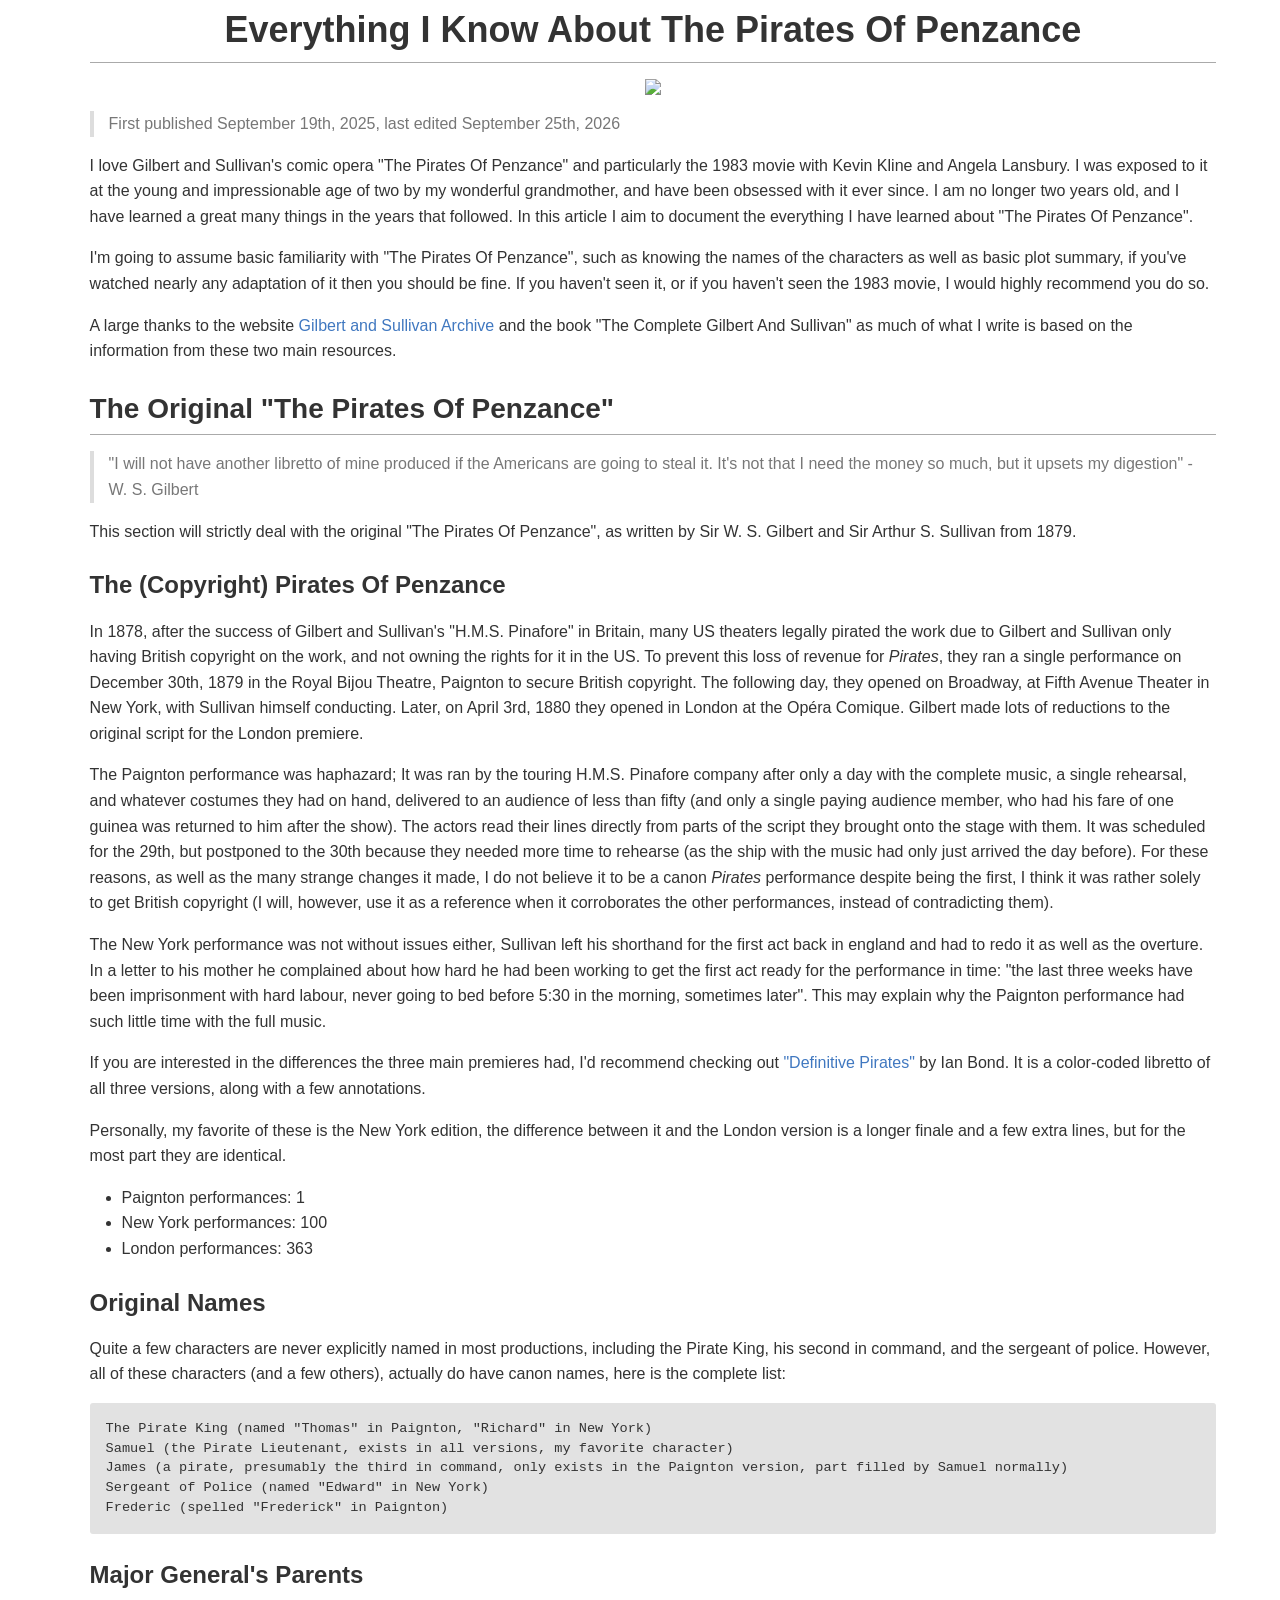
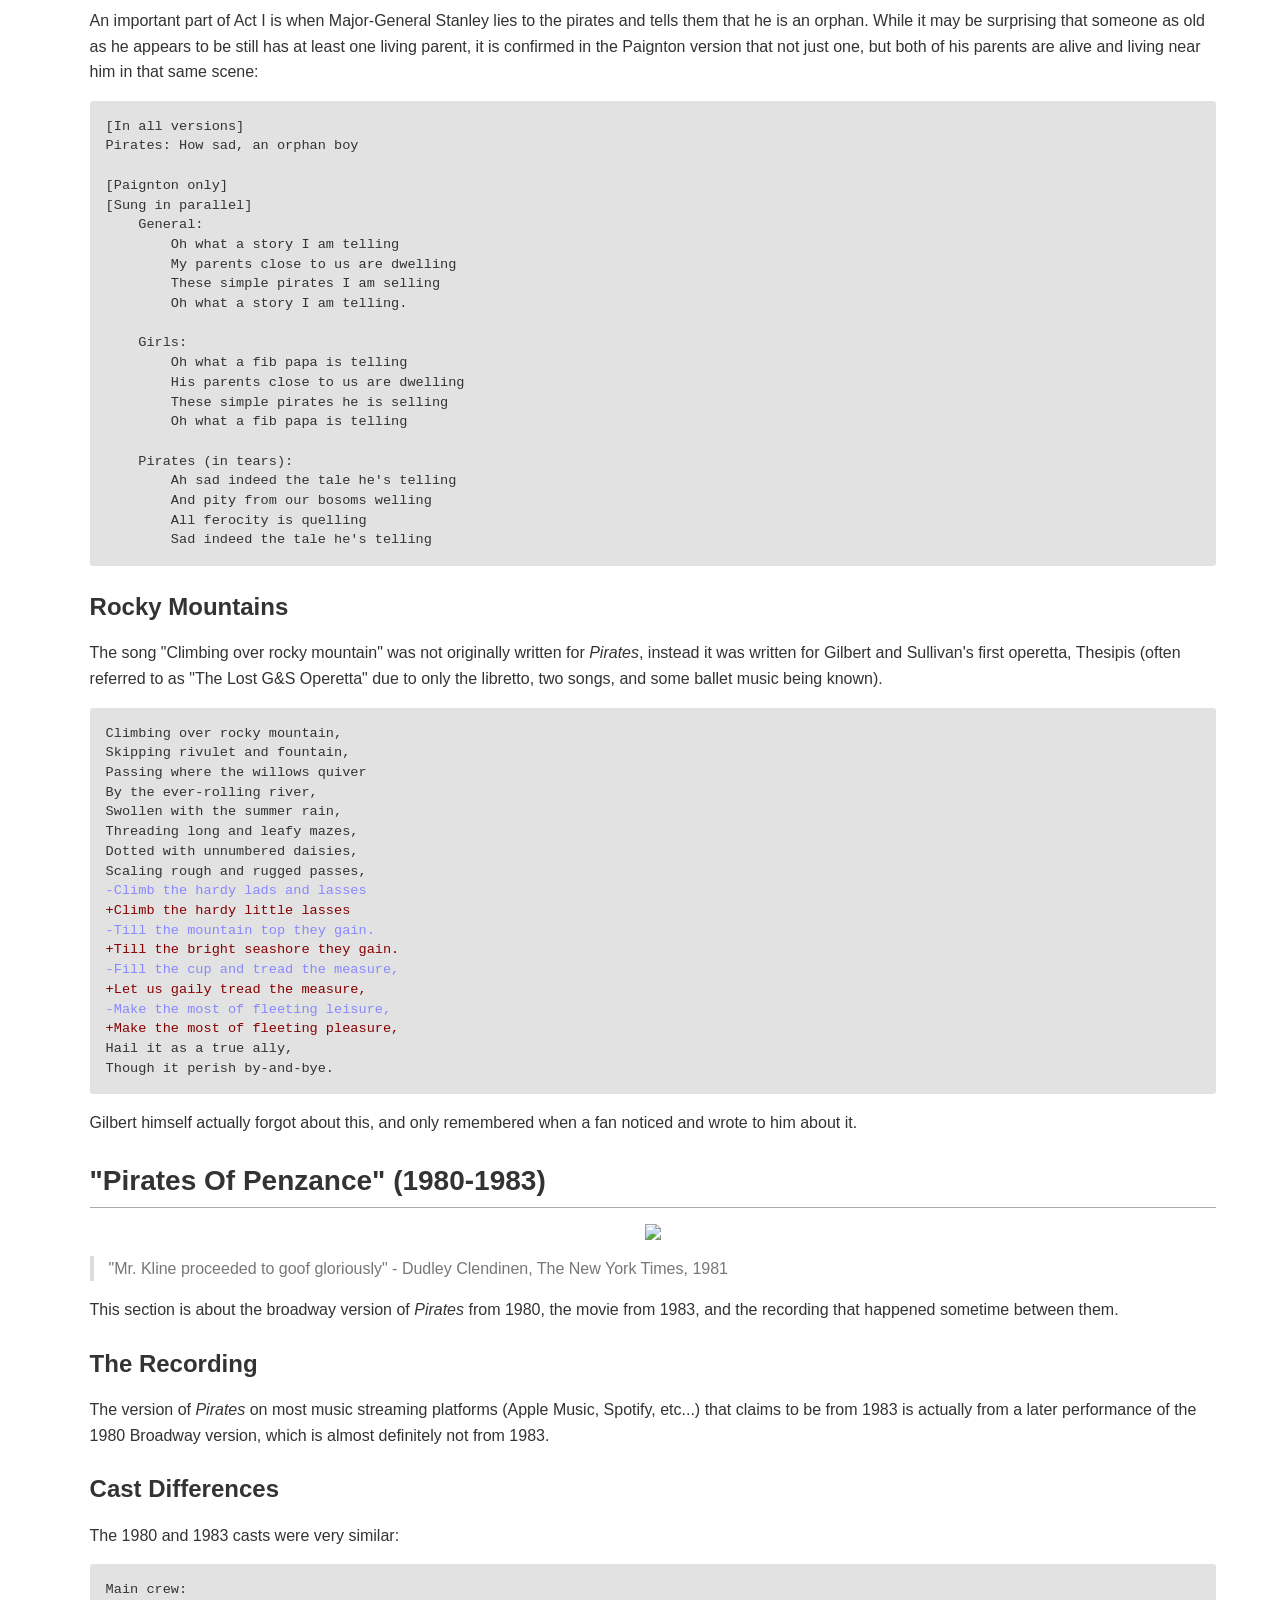
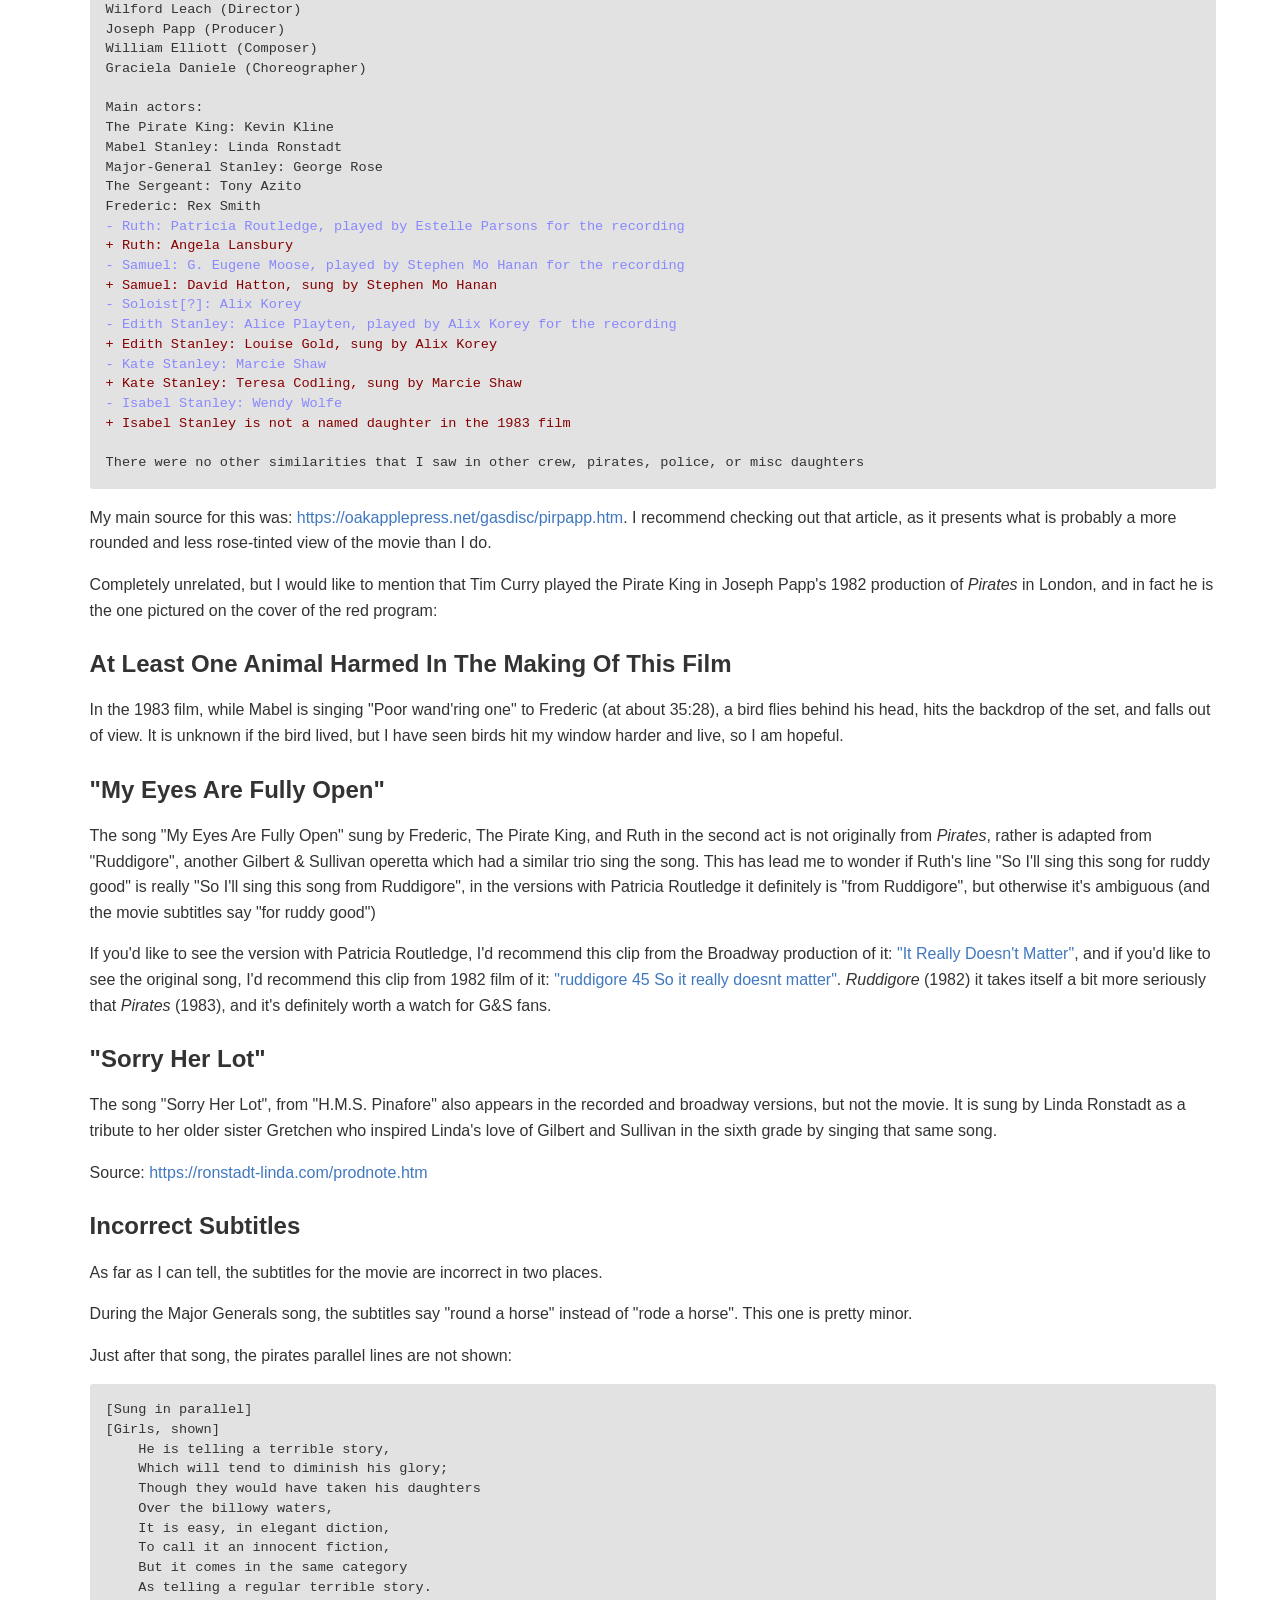
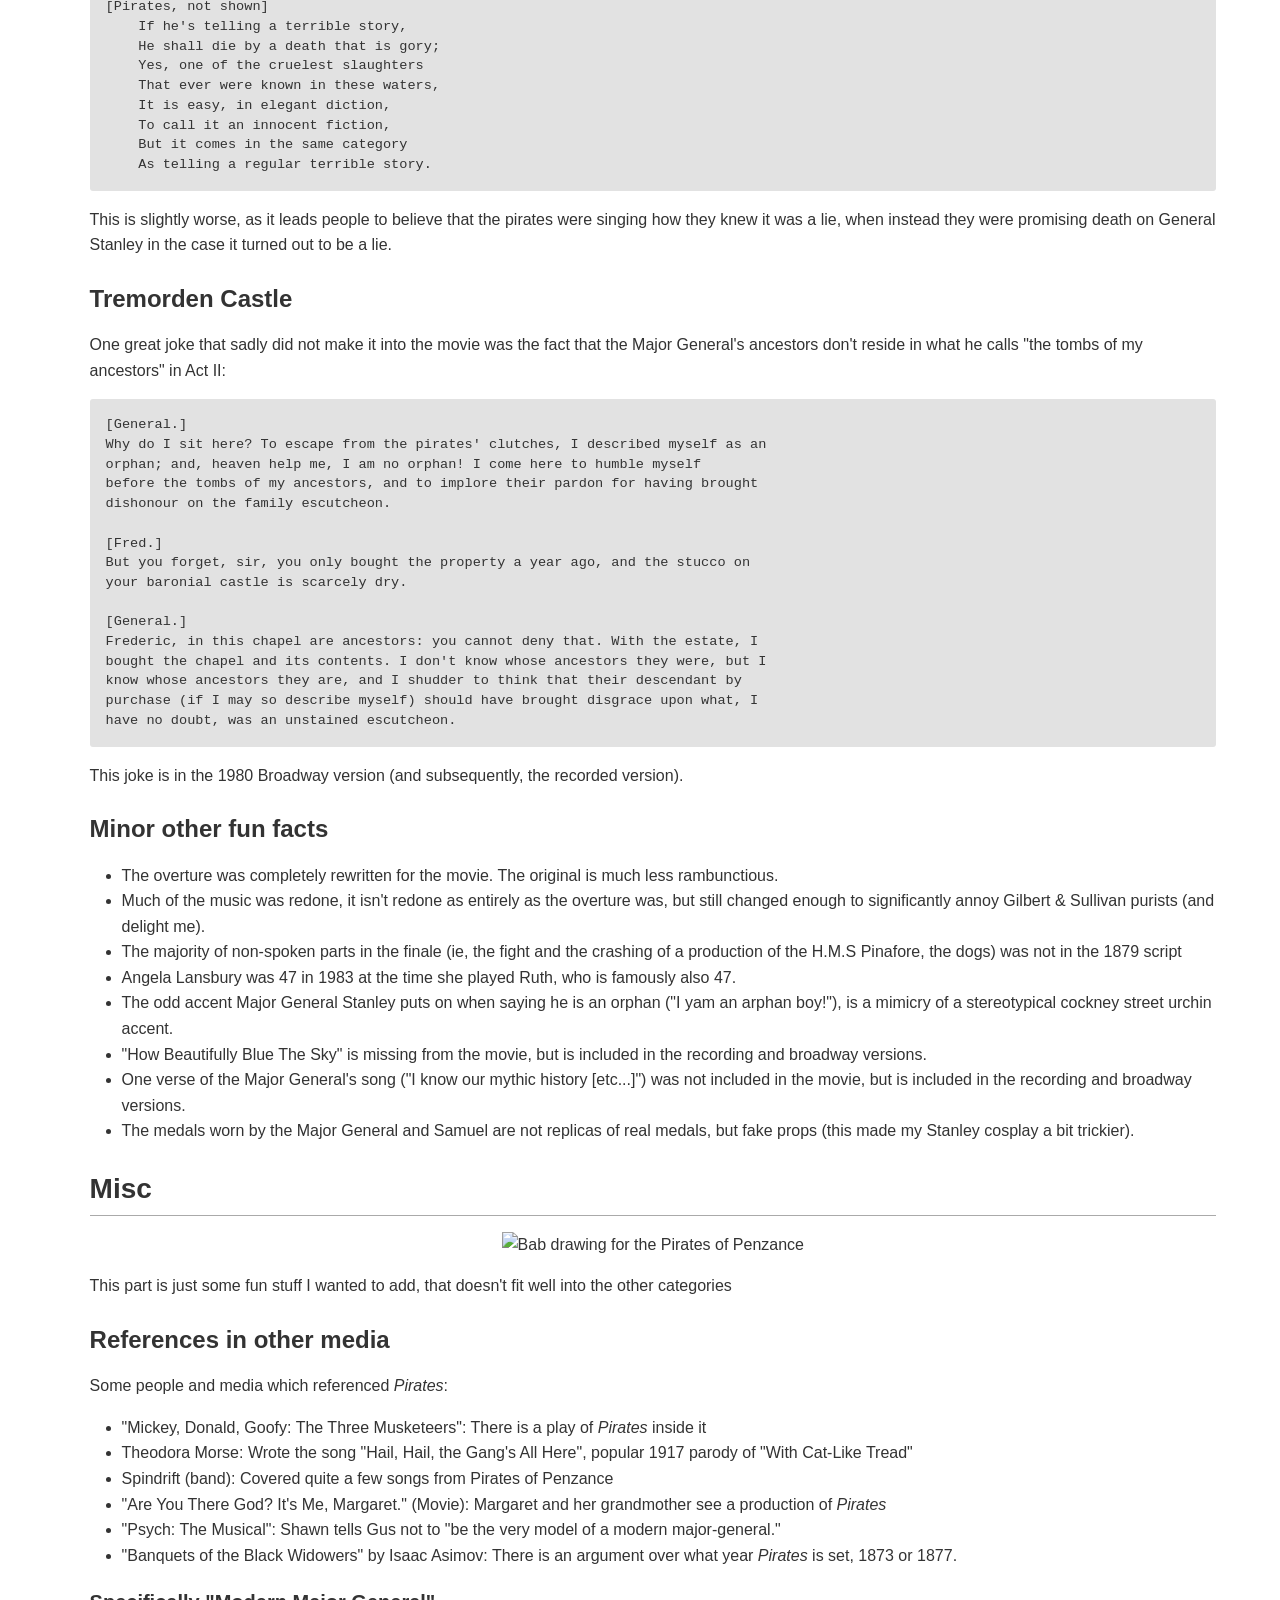
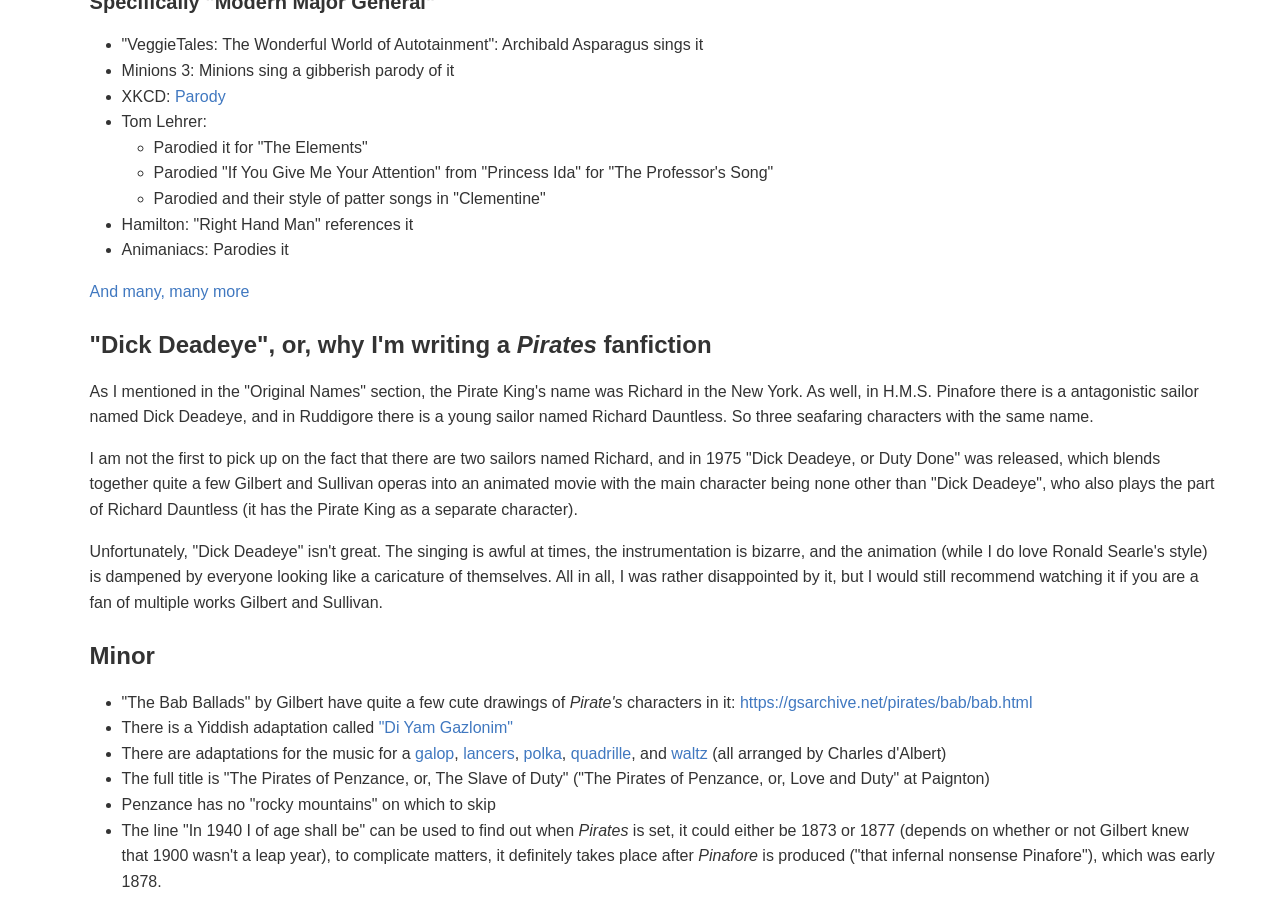
==== commit 42191e3b: "Improvements on 'Pirates' article" ====
--- a/blog/pirates.html
+++ b/blog/pirates.html
@@ -10,10 +10,10 @@
   <img src="https://gsarchive.net/pirates/graphics/temple_pk.jpg">
 </p>
 <blockquote>
-<p>First published September 19th, 2025</p>
+<p>First published September 19th, 2025, last edited September 25th, 2026</p>
 </blockquote>
-<p>Gilbert and Sullivan's impact on the world is immense, and, knowingly or not, you have likely been exposed to some part of their legacy. They have been quoted and parodied in everything from Tom Lehrer to Monty Python, from "Minions" to "Doctor Who", from the Justices of the US Supreme Court to Lord High Chancellors of Great Britain. One of their biggest hits is their comic opera "The Pirates Of Penzance", of which I have been an obsessive fan of ever since I was exposed to the 1983 movie adaptation of it (with Kevin Kline and Angela Lansbury!) at the young and impressionable age of two by my wonderful grandmother. I am no longer two years old, and I have learned a great many things in the years that followed. In this article I aim to document everything interesting I have learned about "The Pirates Of Penzance".</p>
-<p>I'm going to assume basic familiarity with "The Pirates Of Penzance", such as knowing the names of the characters as well as basic plot summary, if you've watched nearly any adaptation of it then you should be fine. If you haven't seen it, or if you haven't seen the 1983 movie, I would highly recommend you do so, not only as I reference it a lot (both in this article and in casual conversation) but also because it's a great movie and well worth a watch.</p>
+<p>I love Gilbert and Sullivan's comic opera "The Pirates Of Penzance" and particularly the 1983 movie with Kevin Kline and Angela Lansbury. I was exposed to it at the young and impressionable age of two by my wonderful grandmother, and have been obsessed with it ever since. I am no longer two years old, and I have learned a great many things in the years that followed. In this article I aim to document the everything I have learned about "The Pirates Of Penzance".</p>
+<p>I'm going to assume basic familiarity with "The Pirates Of Penzance", such as knowing the names of the characters as well as basic plot summary, if you've watched nearly any adaptation of it then you should be fine. If you haven't seen it, or if you haven't seen the 1983 movie, I would highly recommend you do so.</p>
 <p>A large thanks to the website <a href="https://gsarchive.net/">Gilbert and Sullivan Archive</a> and the book "The Complete Gilbert And Sullivan" as much of what I write is based on the information from these two main resources.</p>
 <h2>The Original "The Pirates Of Penzance"</h2>
 <blockquote>
@@ -21,9 +21,9 @@
 </blockquote>
 <p>This section will strictly deal with the original "The Pirates Of Penzance", as written by Sir W. S. Gilbert and Sir Arthur S. Sullivan from 1879.</p>
 <h3>The (Copyright) Pirates Of Penzance</h3>
-<p>In 1878, after the success of Gilbert and Sullivan's "H.M.S. Pinafore" in Britain, many US theaters pirated the work due to Gilbert and Sullivan only having British copyright on the work, and not owning the rights for it in the US. To prevent this loss of revenue for <em>Pirates</em>, they ran a single performance on December 30th, 1879 in the Royal Bijou Theatre, Paignton to secure British copyright. The following day, they opened on Broadway, at Fifth Avenue Theater in New York, with Sullivan himself conducting. Later, on April 3rd, 1880 they opened in London at the Opéra Comique. Gilbert made lots of reductions to the original script for the London premiere.</p>
-<p>The Paignton performance was haphazard; It was run by the touring H.M.S. Pinafore company after only a day with the complete music, a single rehearsal, and whatever costumes they had on hand, delivered to an audience of less than fifty (with only one paying audience member, who had his fare of one guinea returned to him after the show). The actors read their lines directly from parts of the script they brought onto the stage with them. It was scheduled for the 29th, but postponed to the 30th because they needed more time to rehearse (as the ship with the music had only just arrived the day before). For these reasons, as well as the many strange changes it made, I do not believe it to be a canon <em>Pirates</em> performance despite being the first, I think it was rather solely to get British copyright (I will, however, use it as a reference when it corroborates the other performances, instead of contradicting them).</p>
-<p>The New York performance was not without issue either, Sullivan left his shorthand for the first act back in England and had to redo it as well as the overture. In a letter to his mother he complained about how hard he had been working to get the first act ready for the performance in time: "the last three weeks have been imprisonment with hard labour, never going to bed before 5:30 in the morning, sometimes later". This may explain why the Paignton performance had such little time with the full music.</p>
+<p>In 1878, after the success of Gilbert and Sullivan's "H.M.S. Pinafore" in Britain, many US theaters legally pirated the work due to Gilbert and Sullivan only having British copyright on the work, and not owning the rights for it in the US. To prevent this loss of revenue for <em>Pirates</em>, they ran a single performance on December 30th, 1879 in the Royal Bijou Theatre, Paignton to secure British copyright. The following day, they opened on Broadway, at Fifth Avenue Theater in New York, with Sullivan himself conducting. Later, on April 3rd, 1880 they opened in London at the Opéra Comique. Gilbert made lots of reductions to the original script for the London premiere.</p>
+<p>The Paignton performance was haphazard; It was ran by the touring H.M.S. Pinafore company after only a day with the complete music, a single rehearsal, and whatever costumes they had on hand, delivered to an audience of less than fifty (and only a single paying audience member, who had his fare of one guinea was returned to him after the show). The actors read their lines directly from parts of the script they brought onto the stage with them. It was scheduled for the 29th, but postponed to the 30th because they needed more time to rehearse (as the ship with the music had only just arrived the day before). For these reasons, as well as the many strange changes it made, I do not believe it to be a canon <em>Pirates</em> performance despite being the first, I think it was rather solely to get British copyright (I will, however, use it as a reference when it corroborates the other performances, instead of contradicting them).</p>
+<p>The New York performance was not without issues either, Sullivan left his shorthand for the first act back in england and had to redo it as well as the overture. In a letter to his mother he complained about how hard he had been working to get the first act ready for the performance in time: "the last three weeks have been imprisonment with hard labour, never going to bed before 5:30 in the morning, sometimes later". This may explain why the Paignton performance had such little time with the full music.</p>
 <p>If you are interested in the differences the three main premieres had, I'd recommend checking out <a href="https://gsarchive.net/pirates/definitive_pirates.pdf">"Definitive Pirates"</a> by Ian Bond. It is a color-coded libretto of all three versions, along with a few annotations.</p>
 <p>Personally, my favorite of these is the New York edition, the difference between it and the London version is a longer finale and a few extra lines, but for the most part they are identical.</p>
 <ul>
@@ -65,7 +65,7 @@
         Sad indeed the tale he's telling
 </code></pre>
 <h3>Rocky Mountains</h3>
-<p>The song "Climbing over rocky mountain" was not originally written for <em>Pirates</em>, instead it was written for Gilbert and Sullivan's first operetta, Thesipis (often referred to as "The Lost G&amp;S Operetta" due to only the libretto, two songs, and some ballet music being known [I do find it a little funny that this is considered "lost", while some other lost works barely have as much as a title known]).</p>
+<p>The song "Climbing over rocky mountain" was not originally written for <em>Pirates</em>, instead it was written for Gilbert and Sullivan's first operetta, Thesipis (often referred to as "The Lost G&amp;S Operetta" due to only the libretto, two songs, and some ballet music being known).</p>
 <pre><code class="language-diff">Climbing over rocky mountain,
 Skipping rivulet and fountain,
 Passing where the willows quiver
@@ -85,7 +85,7 @@
 Hail it as a true ally,
 Though it perish by-and-bye.
 </code></pre>
-<p>Gilbert himself actually forgot about this, and only remembered when a fan noticed and wrote to him about it. (Thesipis was one of their least popular works)</p>
+<p>Gilbert himself actually forgot about this, and only remembered when a fan noticed and wrote to him about it.</p>
 <h2>"Pirates Of Penzance" (1980-1983)</h2>
 <p align="center">
   <img src="https://m.media-amazon.com/images/M/MV5BOTBkMjFiYjctZjE0NC00MWNkLWFhYTEtYWE4MWM4ZjQ1NzIzXkEyXkFqcGc@._V1_QL75_UX190_CR0,1,190,281_.jpg">
@@ -95,7 +95,7 @@
 </blockquote>
 <p>This section is about the broadway version of <em>Pirates</em> from 1980, the movie from 1983, and the recording that happened sometime between them.</p>
 <h3>The Recording</h3>
-<p>The version of <em>Pirates</em> on most music streaming platforms (Apple Music, Spotify, etc...) that claims to be from 1983 is actually from a later version of the Broadway performances which started in 1980. This means it was probably made at some point before 1983, but after or during 1980.</p>
+<p>The version of <em>Pirates</em> on most music streaming platforms (Apple Music, Spotify, etc...) that claims to be from 1983 is actually from a later performance of the 1980 Broadway version, which is almost definitely not from 1983.</p>
 <h3>Cast Differences</h3>
 <p>The 1980 and 1983 casts were very similar:</p>
 <pre><code class="language-diff">Main crew:
@@ -130,15 +130,14 @@
 <h3>At Least One Animal Harmed In The Making Of This Film</h3>
 <p>In the 1983 film, while Mabel is singing "Poor wand'ring one" to Frederic (at about 35:28), a bird flies behind his head, hits the backdrop of the set, and falls out of view. It is unknown if the bird lived, but I have seen birds hit my window harder and live, so I am hopeful.</p>
 <h3>"My Eyes Are Fully Open"</h3>
-<p>The song "My Eyes Are Fully Open" sung by Frederic, The Pirate King, and Ruth in the second act is not originally from <em>Pirates</em>, rather is adapted from "Ruddigore", another Gilbert &amp; Sullivan operetta which had a similar trio sing the song. This has lead me to wonder if Ruth's line "So I'll sing this song for ruddy good" is really "So I'll sing this song from Ruddigore", in the versions with Patricia Routledge it definitely is "from Ruddygore", but otherwise it's ambiguous (and the movie subtitles say "for ruddy good")</p>
-<p>If you'd like to see the version with Patricia Routledge, I'd recommend this clip from the Broadway production of it: <a href="https://www.youtube.com/watch?v=qa7evoSWgIY">"It Really Doesn't Matter"</a>.</p>
-<p>If you'd like to see the original song, I'd recommend this clip from 1982 film of it: <a href="https://www.youtube.com/watch?v=zmBri9kvptE">"ruddigore 45 So it really doesnt matter"</a>, it takes itself a bit more seriously that 1983 <em>Pirates</em>, but it's still G&amp;S so there is quite a high level of absurdity to begin with.</p>
+<p>The song "My Eyes Are Fully Open" sung by Frederic, The Pirate King, and Ruth in the second act is not originally from <em>Pirates</em>, rather is adapted from "Ruddigore", another Gilbert &amp; Sullivan operetta which had a similar trio sing the song. This has lead me to wonder if Ruth's line "So I'll sing this song for ruddy good" is really "So I'll sing this song from Ruddigore", in the versions with Patricia Routledge it definitely is "from Ruddigore", but otherwise it's ambiguous (and the movie subtitles say "for ruddy good")</p>
+<p>If you'd like to see the version with Patricia Routledge, I'd recommend this clip from the Broadway production of it: <a href="https://www.youtube.com/watch?v=qa7evoSWgIY">"It Really Doesn't Matter"</a>, and if you'd like to see the original song, I'd recommend this clip from 1982 film of it: <a href="https://www.youtube.com/watch?v=zmBri9kvptE">"ruddigore 45 So it really doesnt matter"</a>. <em>Ruddigore</em> (1982) it takes itself a bit more seriously that <em>Pirates</em> (1983), and it's definitely worth a watch for G&amp;S fans.</p>
 <h3>"Sorry Her Lot"</h3>
-<p>The recorded and broadway versions of <em>Pirates</em> (but not the movie) includes the song "Sorry Her Lot", which is originally from "H.M.S. Pinafore". It is sung by Linda Ronstadt as a tribute to her older sister Gretchen who inspired Linda's love of Gilbert and Sullivan in the sixth grade by singing that same song.</p>
+<p>The song "Sorry Her Lot", from "H.M.S. Pinafore" also appears in the recorded and broadway versions, but not the movie. It is sung by Linda Ronstadt as a tribute to her older sister Gretchen who inspired Linda's love of Gilbert and Sullivan in the sixth grade by singing that same song.</p>
 <p>Source: <a href="https://ronstadt-linda.com/prodnote.htm">https://ronstadt-linda.com/prodnote.htm</a></p>
-<h3>Incorrect Subtitles For The DVD</h3>
-<p>As far as I can tell, the subtitles that came with the DVD for the 1983 movie are incorrect in two places.</p>
-<p>During the Major General's song, the subtitles say "round a horse" instead of "rode a horse". This one is pretty minor.</p>
+<h3>Incorrect Subtitles</h3>
+<p>As far as I can tell, the subtitles for the movie are incorrect in two places.</p>
+<p>During the Major Generals song, the subtitles say "round a horse" instead of "rode a horse". This one is pretty minor.</p>
 <p>Just after that song, the pirates parallel lines are not shown:</p>
 <pre><code>[Sung in parallel]
 [Girls, shown]
@@ -180,33 +179,31 @@
 purchase (if I may so describe myself) should have brought disgrace upon what, I
 have no doubt, was an unstained escutcheon.
 </code></pre>
-<p>This joke, however, is in the 1980 Broadway version (and subsequently, the recorded version).</p>
-<h3>Fun facts</h3>
-<ul>
-<li>The overture was completely rewritten for the movie, and very well done to suit the film. The original is much less rambunctious (this may cause some rolling in Sullivan's grave, but I suspect Gilbert would enjoy it).</li>
-<li>Much of the music is redone, it isn't redone entirely as the overture is, but still changed enough to significantly annoy Gilbert &amp; Sullivan purists and delight me.</li>
-<li>The majority of non-spoken parts in the finale (ie, the fight and the crashing of a production of the H.M.S Pinafore, the dogs) were not in any version of the 1879 script.</li>
+<p>This joke is in the 1980 Broadway version (and subsequently, the recorded version).</p>
+<h3>Minor other fun facts</h3>
+<ul>
+<li>The overture was completely rewritten for the movie. The original is much less rambunctious.</li>
+<li>Much of the music was redone, it isn't redone as entirely as the overture was, but still changed enough to significantly annoy Gilbert &amp; Sullivan purists (and delight me).</li>
+<li>The majority of non-spoken parts in the finale (ie, the fight and the crashing of a production of the H.M.S Pinafore, the dogs) was not in the 1879 script</li>
 <li>Angela Lansbury was 47 in 1983 at the time she played Ruth, who is famously also 47.</li>
 <li>The odd accent Major General Stanley puts on when saying he is an orphan ("I yam an arphan boy!"), is a mimicry of a stereotypical cockney street urchin accent.</li>
 <li>"How Beautifully Blue The Sky" is missing from the movie, but is included in the recording and broadway versions.</li>
 <li>One verse of the Major General's song ("I know our mythic history [etc...]") was not included in the movie, but is included in the recording and broadway versions.</li>
-<li>The medals worn by the Major General and Samuel are not real medals or replicas of real medals, but bogus movie props (this made my Samuel costume a bit trickier)</li>
+<li>The medals worn by the Major General and Samuel are not replicas of real medals, but fake props (this made my Stanley cosplay a bit trickier).</li>
 </ul>
 <h2>Misc</h2>
 <p align="center">
-  <img src="https://gsarchive.net/pirates/clip_art/GeneralStanley.png" style="max-width: 10%; max-height: 10%;">
+  <img src="https://gsarchive.net/pirates/bab/tree.gif" alt="Bab drawing for the Pirates of Penzance">
 </p>
-<blockquote>
-<p>"I think that in time it will be very popular" - Sir Arthur Sullivan, on <em>Pirates</em></p>
-</blockquote>
-<h3>References to <em>Pirates</em></h3>
+<p>This part is just some fun stuff I wanted to add, that doesn't fit well into the other categories</p>
+<h3>References in other media</h3>
 <p>Some people and media which referenced <em>Pirates</em>:</p>
 <ul>
 <li>"Mickey, Donald, Goofy: The Three Musketeers": There is a play of <em>Pirates</em> inside it</li>
 <li>Theodora Morse: Wrote the song "Hail, Hail, the Gang's All Here", popular 1917 parody of "With Cat-Like Tread"</li>
 <li>Spindrift (band): Covered quite a few songs from Pirates of Penzance</li>
-<li>"Psych: The Musical": Shawn tells Gus not to "be the very model of a modern major-general." (Unrelated, but Psych is a great show, I highly recommend it, not as much as 1983 <em>Pirates</em> of course, but still a lot)</li>
 <li>"Are You There God? It's Me, Margaret." (Movie): Margaret and her grandmother see a production of <em>Pirates</em></li>
+<li>"Psych: The Musical": Shawn tells Gus not to "be the very model of a modern major-general."</li>
 <li>"Banquets of the Black Widowers" by Isaac Asimov: There is an argument over what year <em>Pirates</em> is set, 1873 or 1877.</li>
 </ul>
 <h4>Specifically "Modern Major General"</h4>
@@ -214,15 +211,21 @@
 <li>"VeggieTales: The Wonderful World of Autotainment": Archibald Asparagus sings it</li>
 <li>Minions 3: Minions sing a gibberish parody of it</li>
 <li>XKCD: <a href="https://xkcd.com/1052/">Parody</a></li>
-<li>Tom Lehrer: Parodied it for "The Elements" (he also parodied "If You Give Me Your Attention" from "Princess Ida" for "The Professor's Song", and their style of patter songs in "Clementine", he was quite a fan of G&amp;S)</li>
+<li>Tom Lehrer:
+<ul>
+<li>Parodied it for "The Elements"</li>
+<li>Parodied "If You Give Me Your Attention" from "Princess Ida" for "The Professor's Song"</li>
+<li>Parodied and their style of patter songs in "Clementine"</li>
+</ul>
+</li>
 <li>Hamilton: "Right Hand Man" references it</li>
 <li>Animaniacs: Parodies it</li>
 </ul>
-<p><a href="https://en.wikipedia.org/wiki/Major-General%27s_Song#In_popular_culture">And many, many more!</a></p>
+<p><a href="https://en.wikipedia.org/wiki/Major-General%27s_Song#In_popular_culture">And many, many more</a></p>
 <h3>"Dick Deadeye", or, why I'm writing a <em>Pirates</em> fanfiction</h3>
-<p>As I mentioned in the "Original Names" section, the Pirate King's name was Richard in the New York premiere. This is quite a coincidence, as in "H.M.S. Pinafore" there is an antagonistic sailor named Dick Deadeye, and in Ruddigore there is a young sailor named Richard Dauntless. How odd, three characters with the same name.</p>
-<p>I am not the first to pick up on the fact that there are two sailors named Richard, indeed in 1975 "Dick Deadeye, or Duty Done" was released, which blends together quite a few Gilbert and Sullivan operas into one, very 70s, animated movie with the main character being none other than "Dick Deadeye", who also plays the part of Richard Dauntless (it has the Pirate King as a separate character, so it doesn't go as far as I will).</p>
-<p>Much to my dismay, "Dick Deadeye" is quite frankly, terrible. If "The Pirates Of Penzance" (1983) is a beautiful rendition of a single work of Gilbert and Sullivan, in which it's clear that both the cast and crew understand every facet of the work and how to modernize it. "Dick Deadeye" (1975) is a disgusting amalgamation of half of Gilbert and Sullivan, as if made by a team of people who skimmed the summary of the plays and weren't required to take drug tests. The singing is awful in some places, the instrumentation is very bizarre, and the animation - while I do love Ronald Searle's style - is ultimately dampened by everyone looking like a bad taste caricature of themselves (probably the characters who got this the worst were those from "The Mikado". If "racism against asians" was what you got out of "The Mikado", you missed the point of it). I could go on about <em>Dick Deadeye</em>, but instead I'll defer to this wonderful review of it: <a href="https://www.youtube.com/watch?v=tlpl8uPECS8">https://www.youtube.com/watch?v=tlpl8uPECS8</a>. All in all, I was rather disappointed by it, and think it could have been executed much better, but I would recommend watching it if you are a fan of multiple Gilbert and Sullivan works, not because it's a great film, but rather because it's such a confusing and bizarre thing.</p>
+<p>As I mentioned in the "Original Names" section, the Pirate King's name was Richard in the New York. As well, in H.M.S. Pinafore there is a antagonistic sailor named Dick Deadeye, and in Ruddigore there is a young sailor named Richard Dauntless. So three seafaring characters with the same name.</p>
+<p>I am not the first to pick up on the fact that there are two sailors named Richard, and in 1975 "Dick Deadeye, or Duty Done" was released, which blends together quite a few Gilbert and Sullivan operas into an animated movie with the main character being none other than "Dick Deadeye", who also plays the part of Richard Dauntless (it has the Pirate King as a separate character).</p>
+<p>Unfortunately, "Dick Deadeye" isn't great. The singing is awful at times, the instrumentation is bizarre, and the animation (while I do love Ronald Searle's style) is dampened by everyone looking like a caricature of themselves. All in all, I was rather disappointed by it, but I would still recommend watching it if you are a fan of multiple works Gilbert and Sullivan.</p>
 <h3>Minor</h3>
 <ul>
 <li>"The Bab Ballads" by Gilbert have quite a few cute drawings of <em>Pirate's</em> characters in it: <a href="https://gsarchive.net/pirates/bab/bab.html">https://gsarchive.net/pirates/bab/bab.html</a></li>
@@ -230,17 +233,7 @@
 <li>There are adaptations for the music for a <a href="https://gsarchive.net/pirates/dance_arr/pp_galop.pdf">galop</a>, <a href="https://gsarchive.net/pirates/dance_arr/pp_lancers.pdf">lancers</a>, <a href="https://gsarchive.net/pirates/dance_arr/pp_polka.pdf">polka</a>, <a href="https://gsarchive.net/pirates/dance_arr/pp_quad.pdf">quadrille</a>, and <a href="https://gsarchive.net/pirates/dance_arr/pp_waltz.pdf">waltz</a> (all arranged by Charles d'Albert)</li>
 <li>The full title is "The Pirates of Penzance, or, The Slave of Duty" ("The Pirates of Penzance, or, Love and Duty" at Paignton)</li>
 <li>Penzance has no "rocky mountains" on which to skip</li>
-<li>The line "In 1940 I of age shall be" can be used to find out when <em>Pirates</em> is set, it could either be 1873 or 1877 (depends on whether or not Gilbert knew that 1900 wasn't a leap year), to complicate matters, it definitely takes place after <em>Pinafore</em> is produced ("that infernal nonsense Pinafore"), which was early 1878 (Isaac Asimov wrote about this).</li>
-</ul>
-<h2>Ending</h2>
-<p align="center">
-  <img src="https://gsarchive.net/pirates/bab/tree.gif" alt="Bab drawing for the Pirates of Penzance">
-</p>
-<blockquote>
-<p>"To end on a happy note, one can always count on Gilbert and Sullivan for a rousing finale full of words and music and signifying nothing." - Tom Lehrer, "Clementine"</p>
-</blockquote>
-
-"The Pirates Of Penzance" has had an immense cultural impact in many places, parodies of "The Major General's song" are easy to spot if you know what to look for (and everywhere if you search them out, to the point of <a  href="https://www.tumblr.com/fipindustries/752453453273546752/i-cannot-stand-the-parodies-of-modern-major?source=share">meta-parody</a>). It has also had a profound impact on me, it has almost definitely shaped my interests and gravitated me towards in places I may not have became involved in otherwise (theater and choir come to mind, but I like to think I'd have gotten involved in those anyways). As well, it has recently become my go-to movie for watching with people I've recently met but want to know better, and it's been absolutely incredible to get to know all these wonderful people and hear their perspectives on the greatest movie ever made.
-
+<li>The line "In 1940 I of age shall be" can be used to find out when <em>Pirates</em> is set, it could either be 1873 or 1877 (depends on whether or not Gilbert knew that 1900 wasn't a leap year), to complicate matters, it definitely takes place after <em>Pinafore</em> is produced ("that infernal nonsense Pinafore"), which was early 1878.</li>
+</ul>
 </body>
 </html>
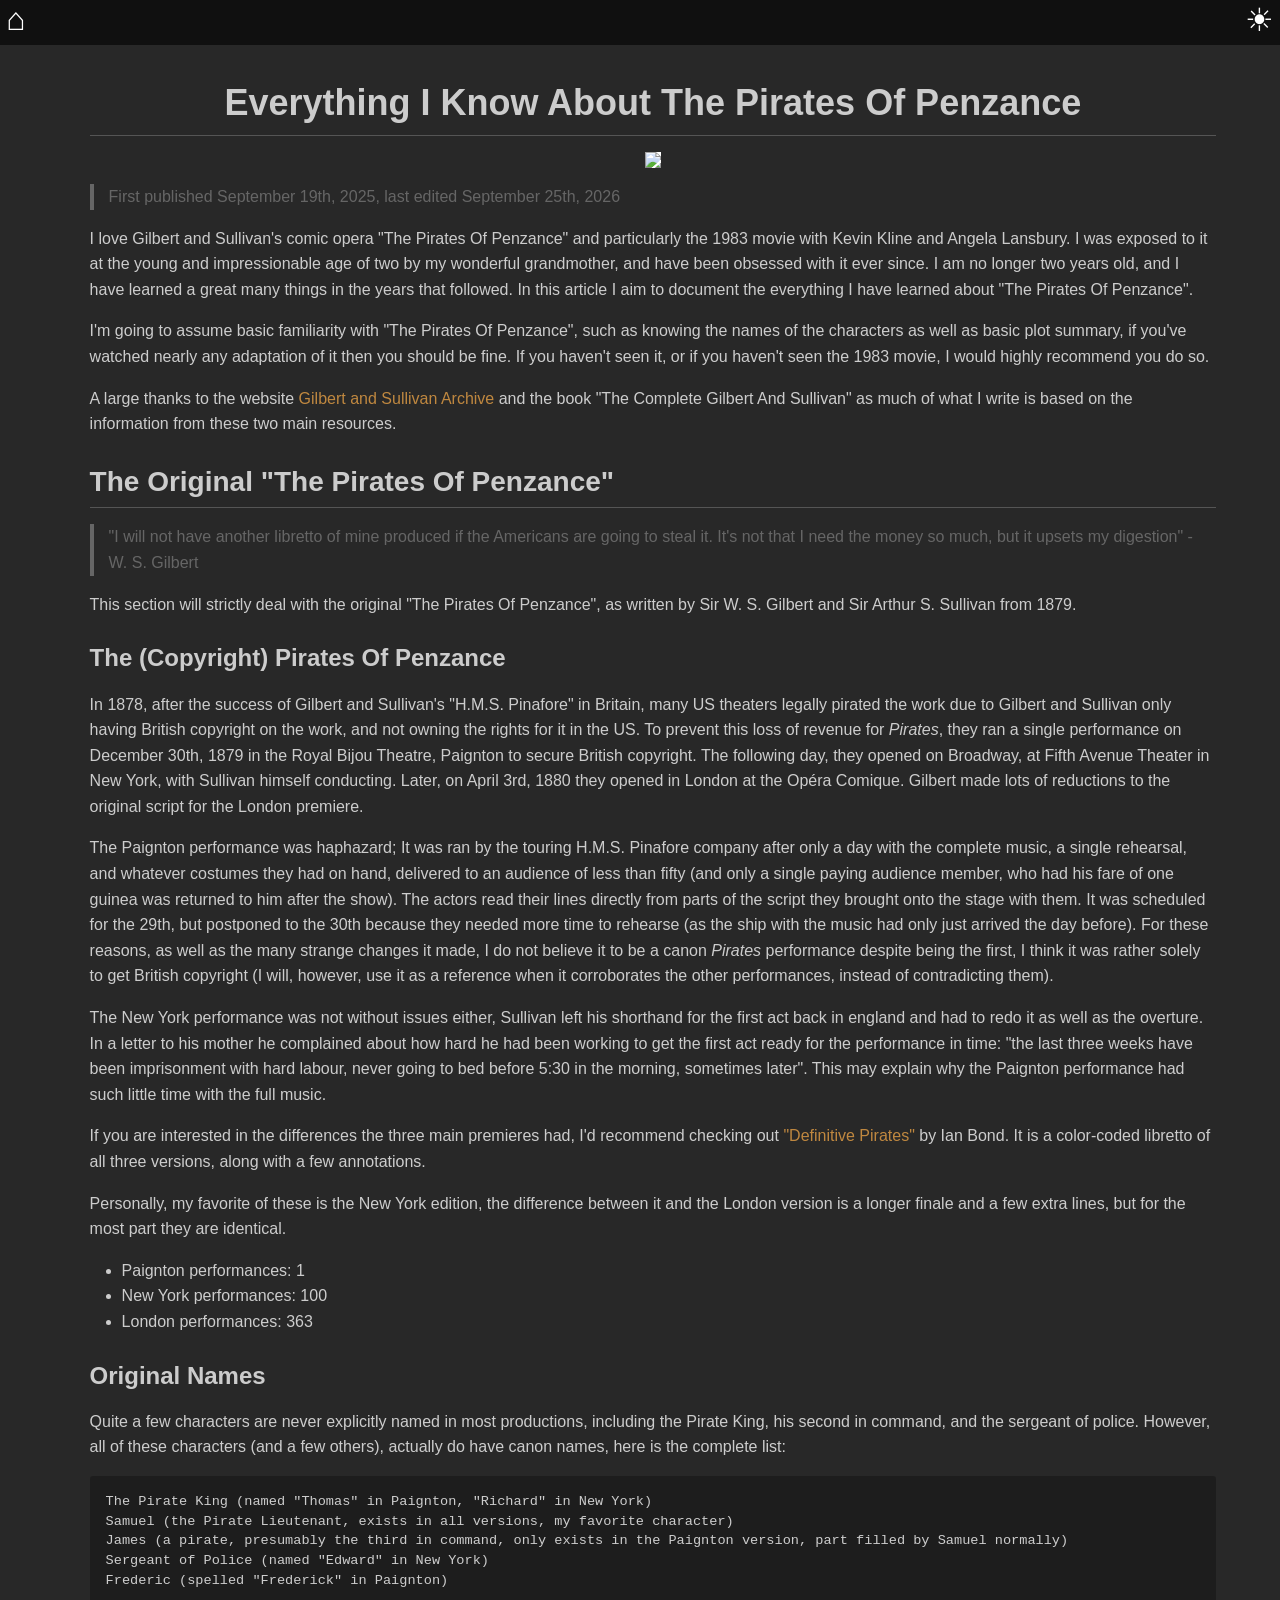
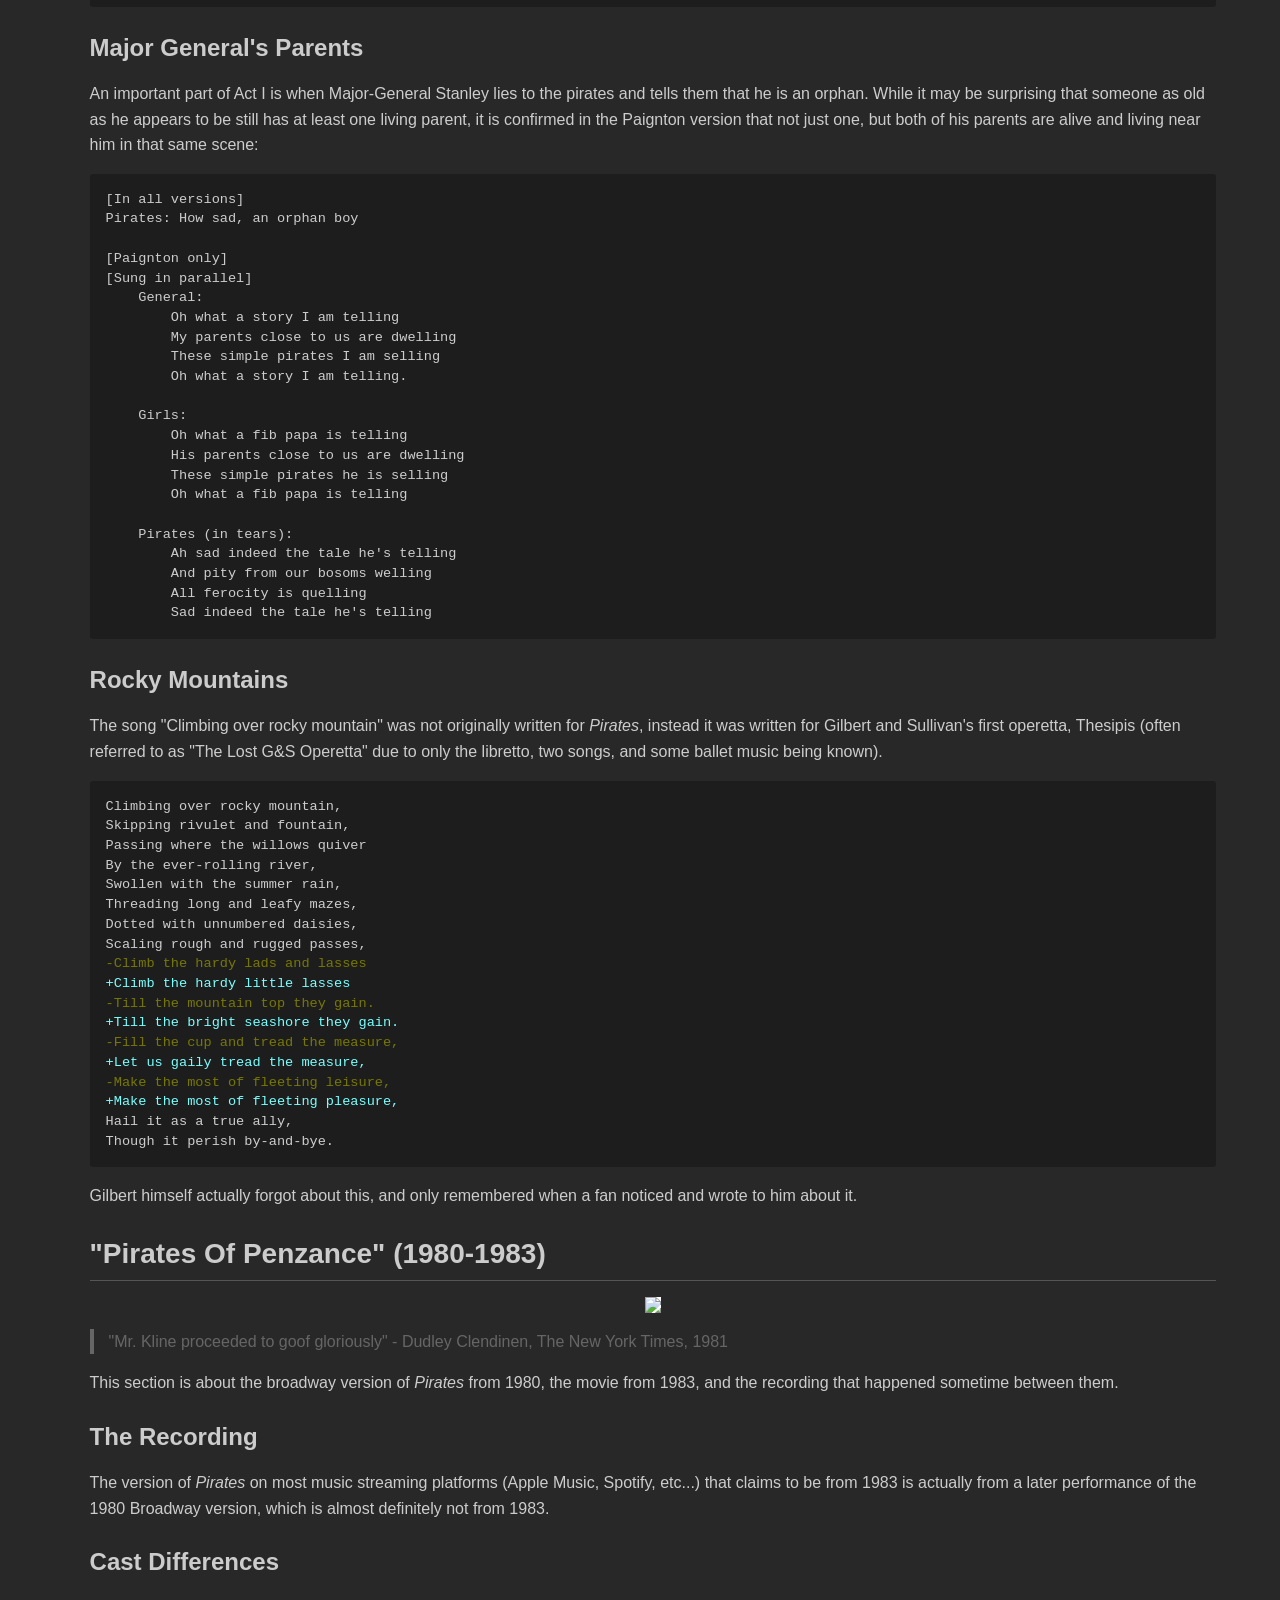
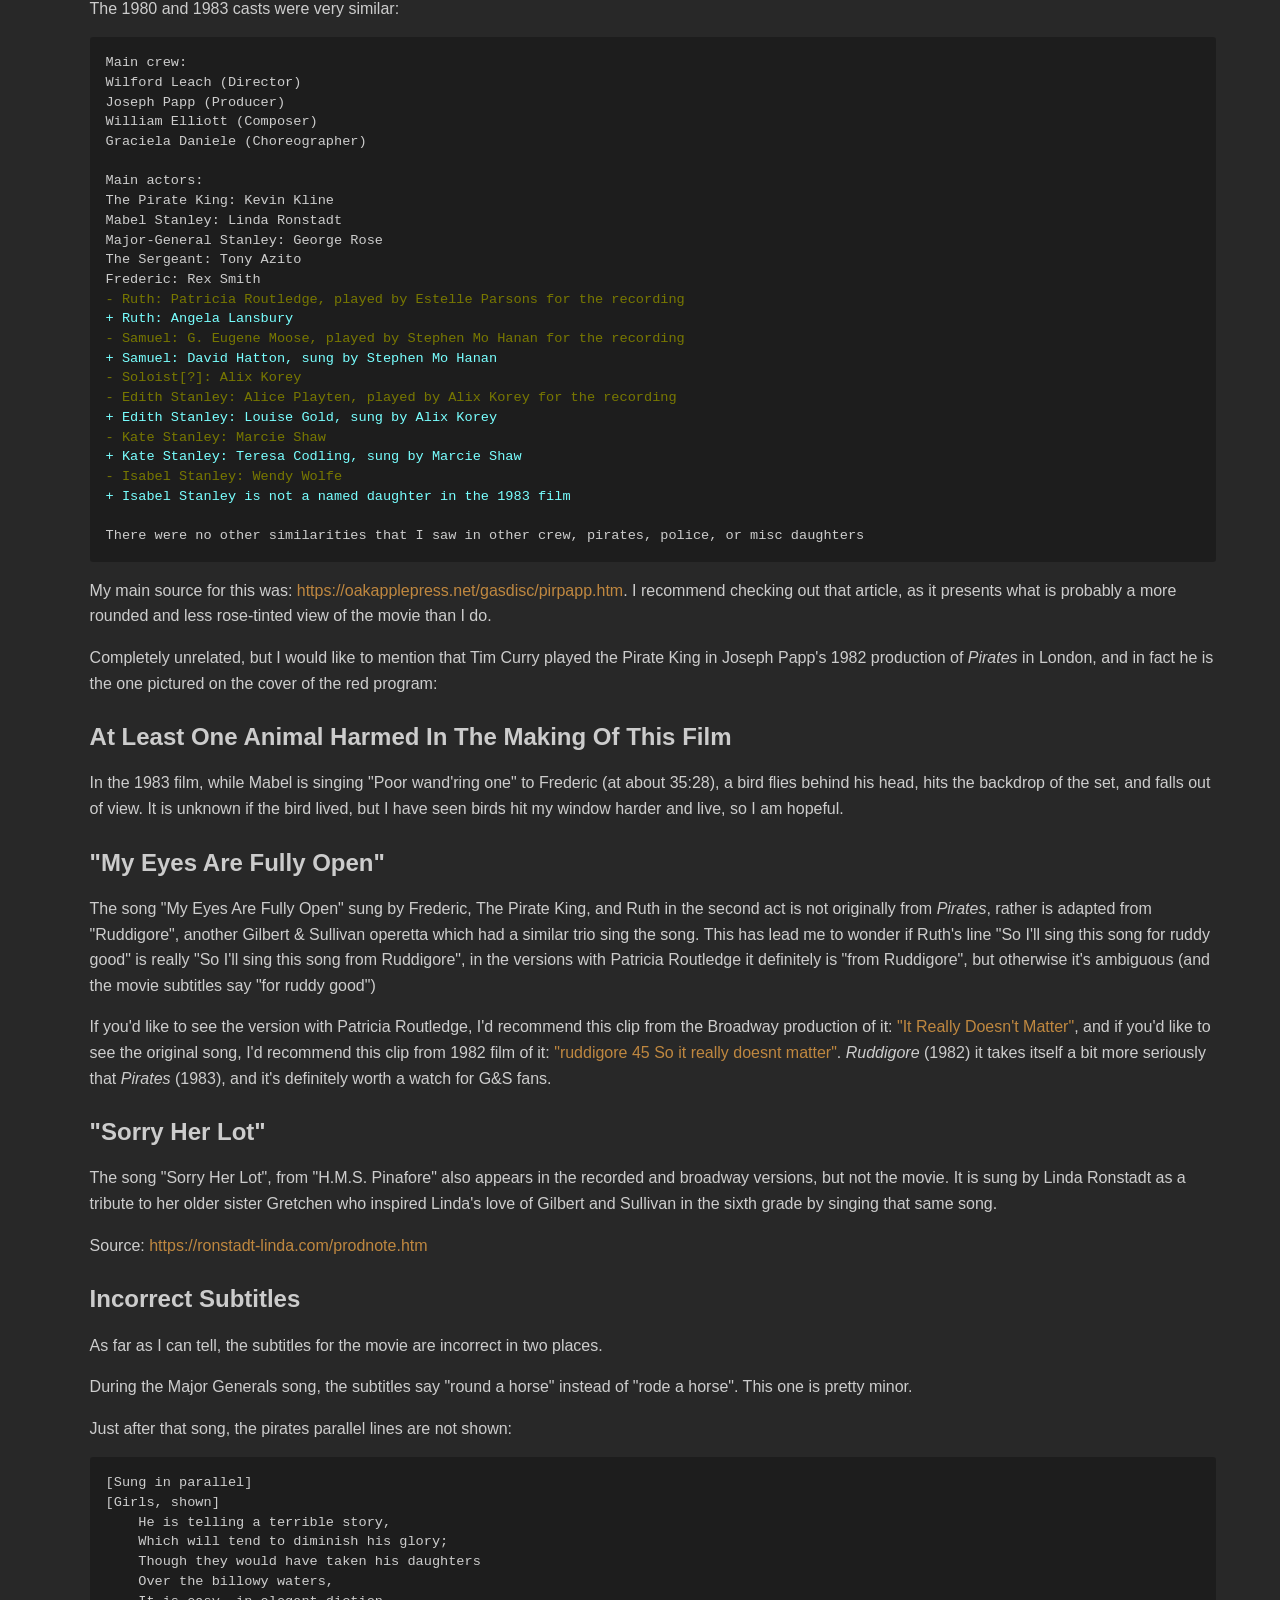
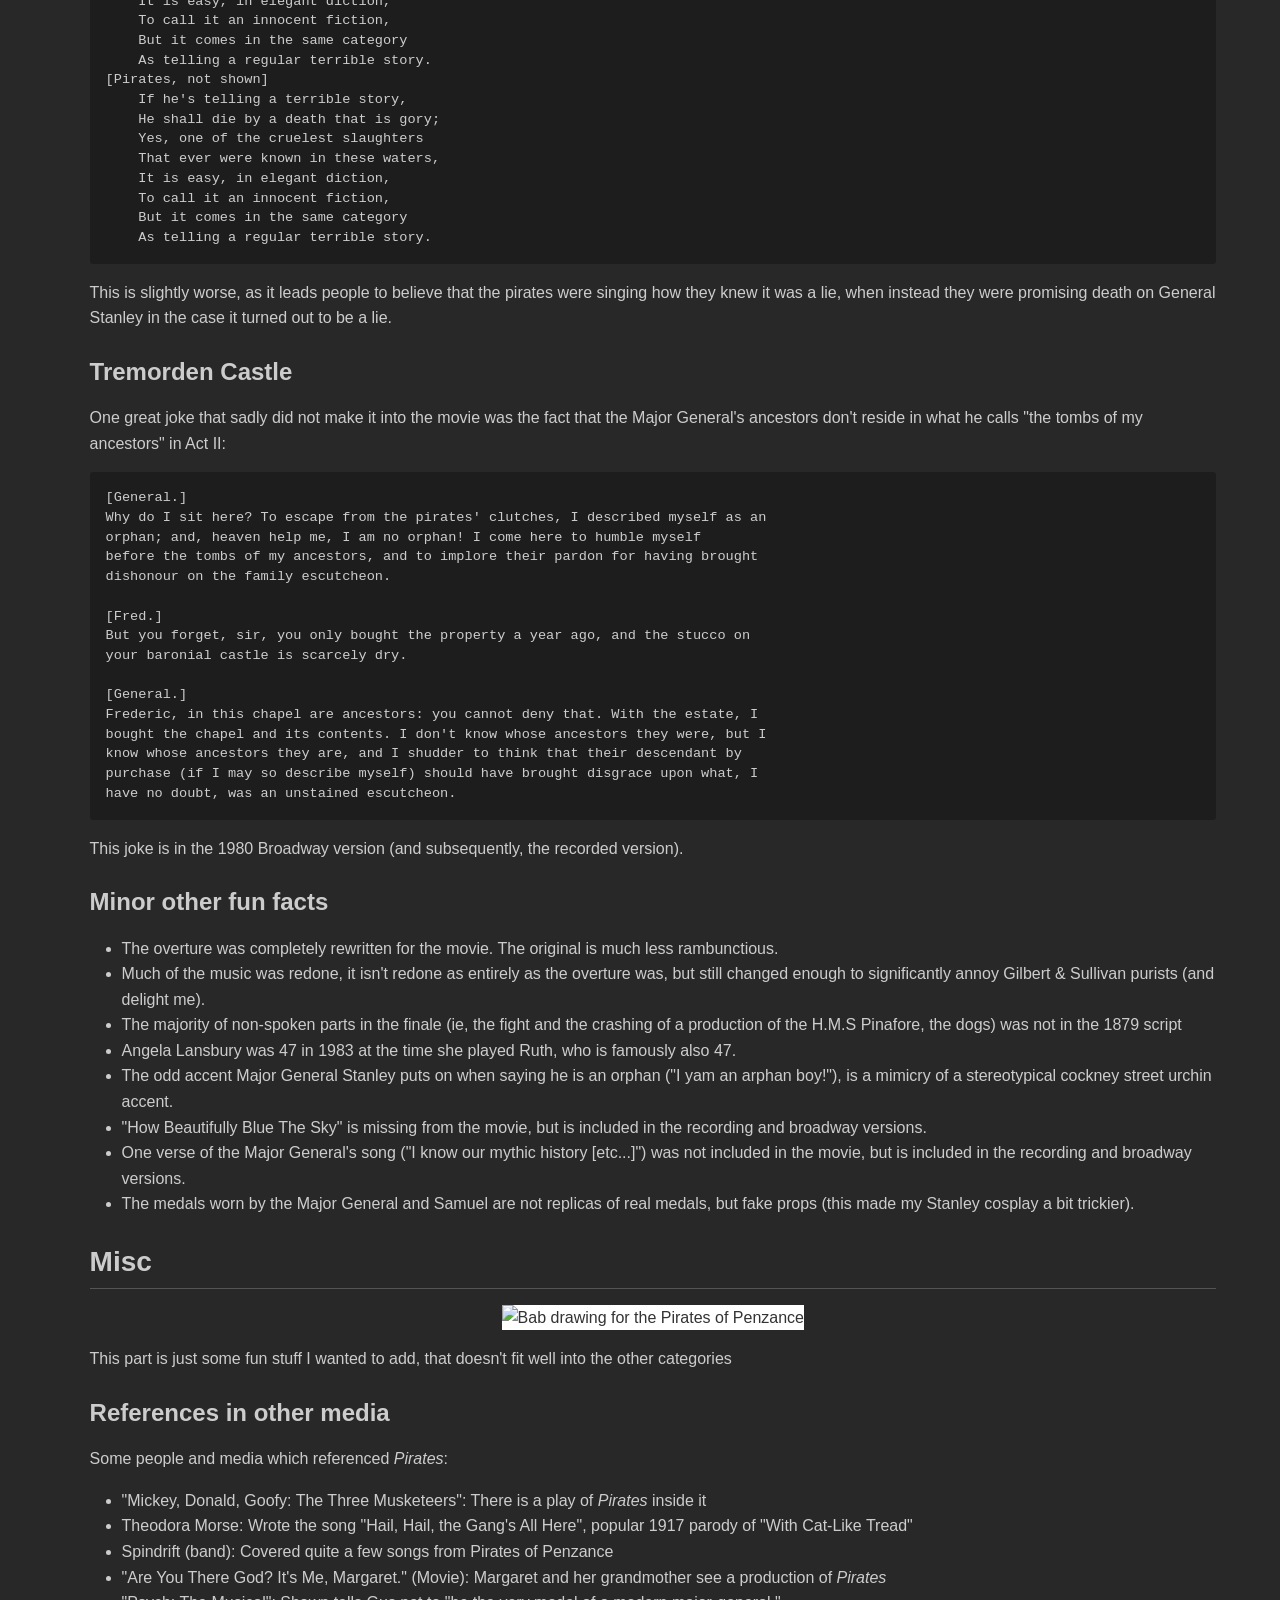
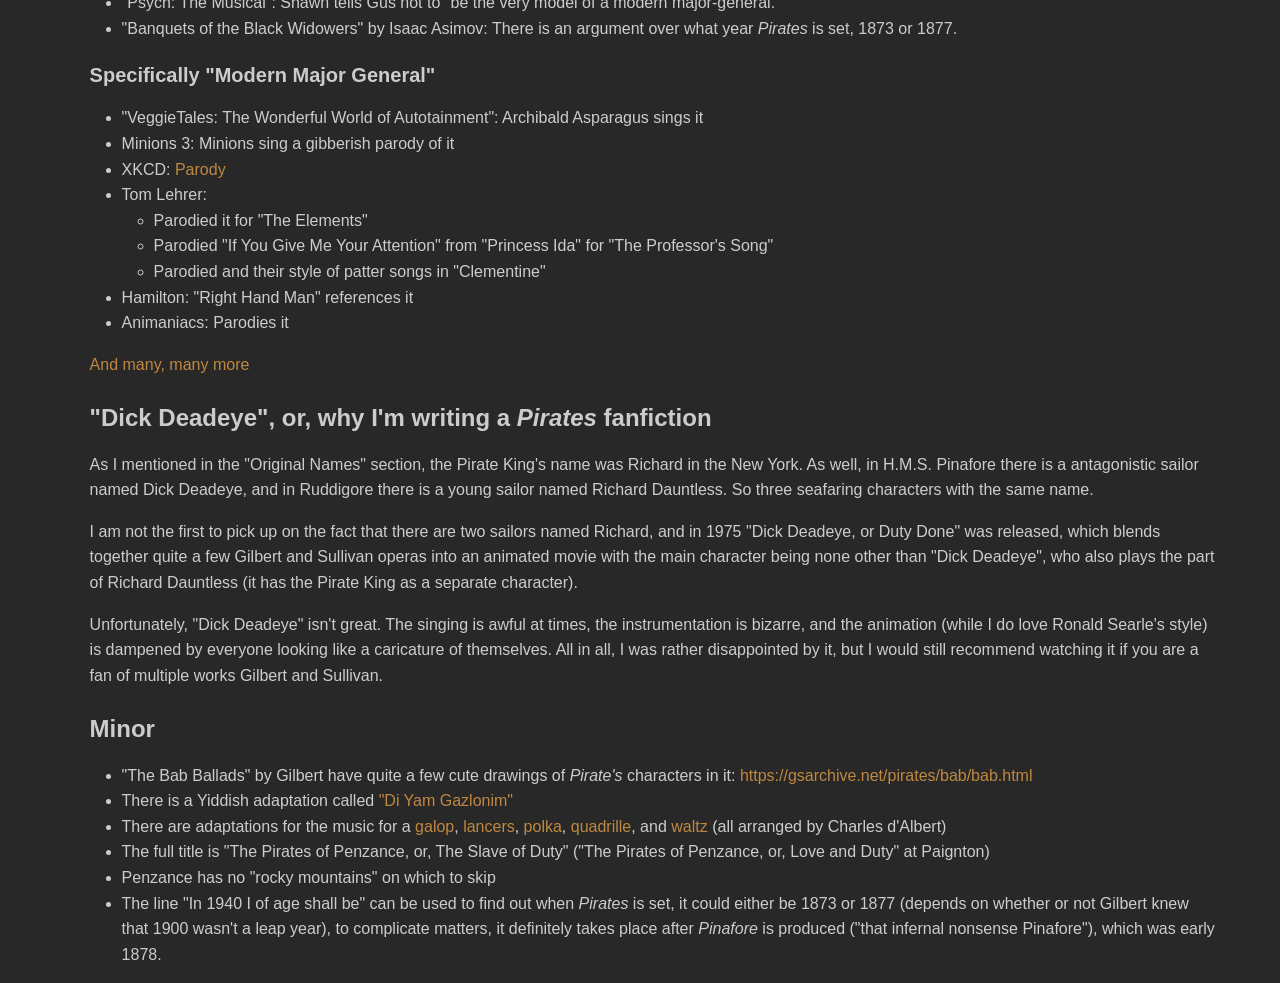
==== commit 702bb49b: "Dark mode" ====
--- a/blog/pirates.html
+++ b/blog/pirates.html
@@ -3,8 +3,20 @@
 <link rel="stylesheet" href="default.css">
 <link rel="stylesheet" href="github-markdown.css">
 <link rel="stylesheet" href="base16-light.css">
+<link rel="stylesheet" href="base.css">
 </head>
-<body class="markdown-body">
+
+<title>Everything I Know About The Pirates Of Penzance</title>
+<body class="markdown-body" id="toplevel">
+<script>if (localStorage.getItem("color-mode") != "light") {document.getElementById('toplevel').classList.add('nightmode');}</script>
+<header>
+<div class="navbar">
+  <button onclick="location.href='/';" class="leftbtn">⌂</button>
+  <button onclick="toggleNightMode(this)">☀</button>
+</div>
+</header>
+<script src="base.js"></script>
+<div class="wrapper">
 <h1 align="center">Everything I Know About The Pirates Of Penzance</h1>
 <p align="center">
   <img src="https://gsarchive.net/pirates/graphics/temple_pk.jpg">
@@ -126,7 +138,7 @@
 </code></pre>
 <p>My main source for this was: <a href="https://oakapplepress.net/gasdisc/pirpapp.htm">https://oakapplepress.net/gasdisc/pirpapp.htm</a>.
 I recommend checking out that article, as it presents what is probably a more rounded and less rose-tinted view of the movie than I do.</p>
-<p>Completely unrelated, but I would like to mention that Tim Curry played the Pirate King in Joseph Papp's 1982 production of <em>Pirates</em> in London, and in fact he is the one pictured on the cover of the red program: <img src="http://blog.durosia.com/wp-content/uploads/2017/06/pirates-of-penzance-program-300x300.jpg" alt=""></p>
+<p>Completely unrelated, but I would like to mention that Tim Curry played the Pirate King in Joseph Papp's 1982 production of <em>Pirates</em> in London, and in fact he is the one pictured on the cover of the red program: <br><img src="http://blog.durosia.com/wp-content/uploads/2017/06/pirates-of-penzance-program-300x300.jpg" alt=""></p>
 <h3>At Least One Animal Harmed In The Making Of This Film</h3>
 <p>In the 1983 film, while Mabel is singing "Poor wand'ring one" to Frederic (at about 35:28), a bird flies behind his head, hits the backdrop of the set, and falls out of view. It is unknown if the bird lived, but I have seen birds hit my window harder and live, so I am hopeful.</p>
 <h3>"My Eyes Are Fully Open"</h3>
@@ -235,5 +247,6 @@
 <li>Penzance has no "rocky mountains" on which to skip</li>
 <li>The line "In 1940 I of age shall be" can be used to find out when <em>Pirates</em> is set, it could either be 1873 or 1877 (depends on whether or not Gilbert knew that 1900 wasn't a leap year), to complicate matters, it definitely takes place after <em>Pinafore</em> is produced ("that infernal nonsense Pinafore"), which was early 1878.</li>
 </ul>
+</div>
 </body>
 </html>
--- a/blog/default.css
+++ b/blog/default.css
@@ -149,4 +149,4 @@
 .xml .css,
 .xml .hljs-cdata {
   opacity: 0.5;
-}+}
--- a/blog/github-markdown.css
+++ b/blog/github-markdown.css
@@ -1,9 +1,14 @@
+/*
+    From https://github.com/jbt/markdown-editor/blob/master/lib/github-markdown.css
+*/
+
 @font-face {
   font-family: octicons-link;
   src: url([data-uri]) format('woff');
 }
 
-.markdown-body {
+/* Minor edit: .markdown-body */
+.markdown-body .wrapper {
   margin-left: 7%;
   margin-right: 5%;
   -ms-text-size-adjust: 100%;
@@ -425,7 +430,8 @@
 .markdown-body blockquote {
   padding: 0 15px;
   color: #777;
-  border-left: 4px solid #ddd;
+  /* Minor edit: border-left: 4px solid #ddd; */
+  border-left: .25rem solid #eee;
 }
 
 .markdown-body blockquote>:first-child {
--- a/blog/base.css
+++ b/blog/base.css
@@ -0,0 +1,57 @@
+/* Night mode from https://github.com/jbt/markdown-editor/blob/master/index.css */
+.nightmode {
+  filter: invert(100%);
+}
+
+.nightmode img {
+    /* The second stacked invert will end up not inverting images, which is what we want */
+    filter: invert(100%);
+}
+
+.markdown-body.nightmode {
+    background: #282828;
+    color: #444;
+}
+
+.markdown-body.nightmode blockquote {
+  color: #9a9a9a;
+  border-left: .25rem solid #999;
+}
+
+.markdown-body.nightmode h1 {
+    color: #333;
+}
+
+body {
+  margin: 0px;
+}
+
+header .navbar {
+  margin-left: 0%;
+  margin-right: 0%;
+  width: 100%;
+  background: #212121;
+  height: 5vh;
+  display: flex;
+  justify-content: flex-end;
+}
+
+.nightmode header .navbar {
+  filter: invert(100%);
+  background: #101010;
+}
+
+header .navbar button {
+  height: 100%;
+  display: flex;
+  background: none;
+  border: none;
+  font-size: 32px;
+  cursor: pointer;
+  color: #fff;
+  gap: 5px;
+}
+
+.leftbtn {
+    margin-right: auto;
+}
